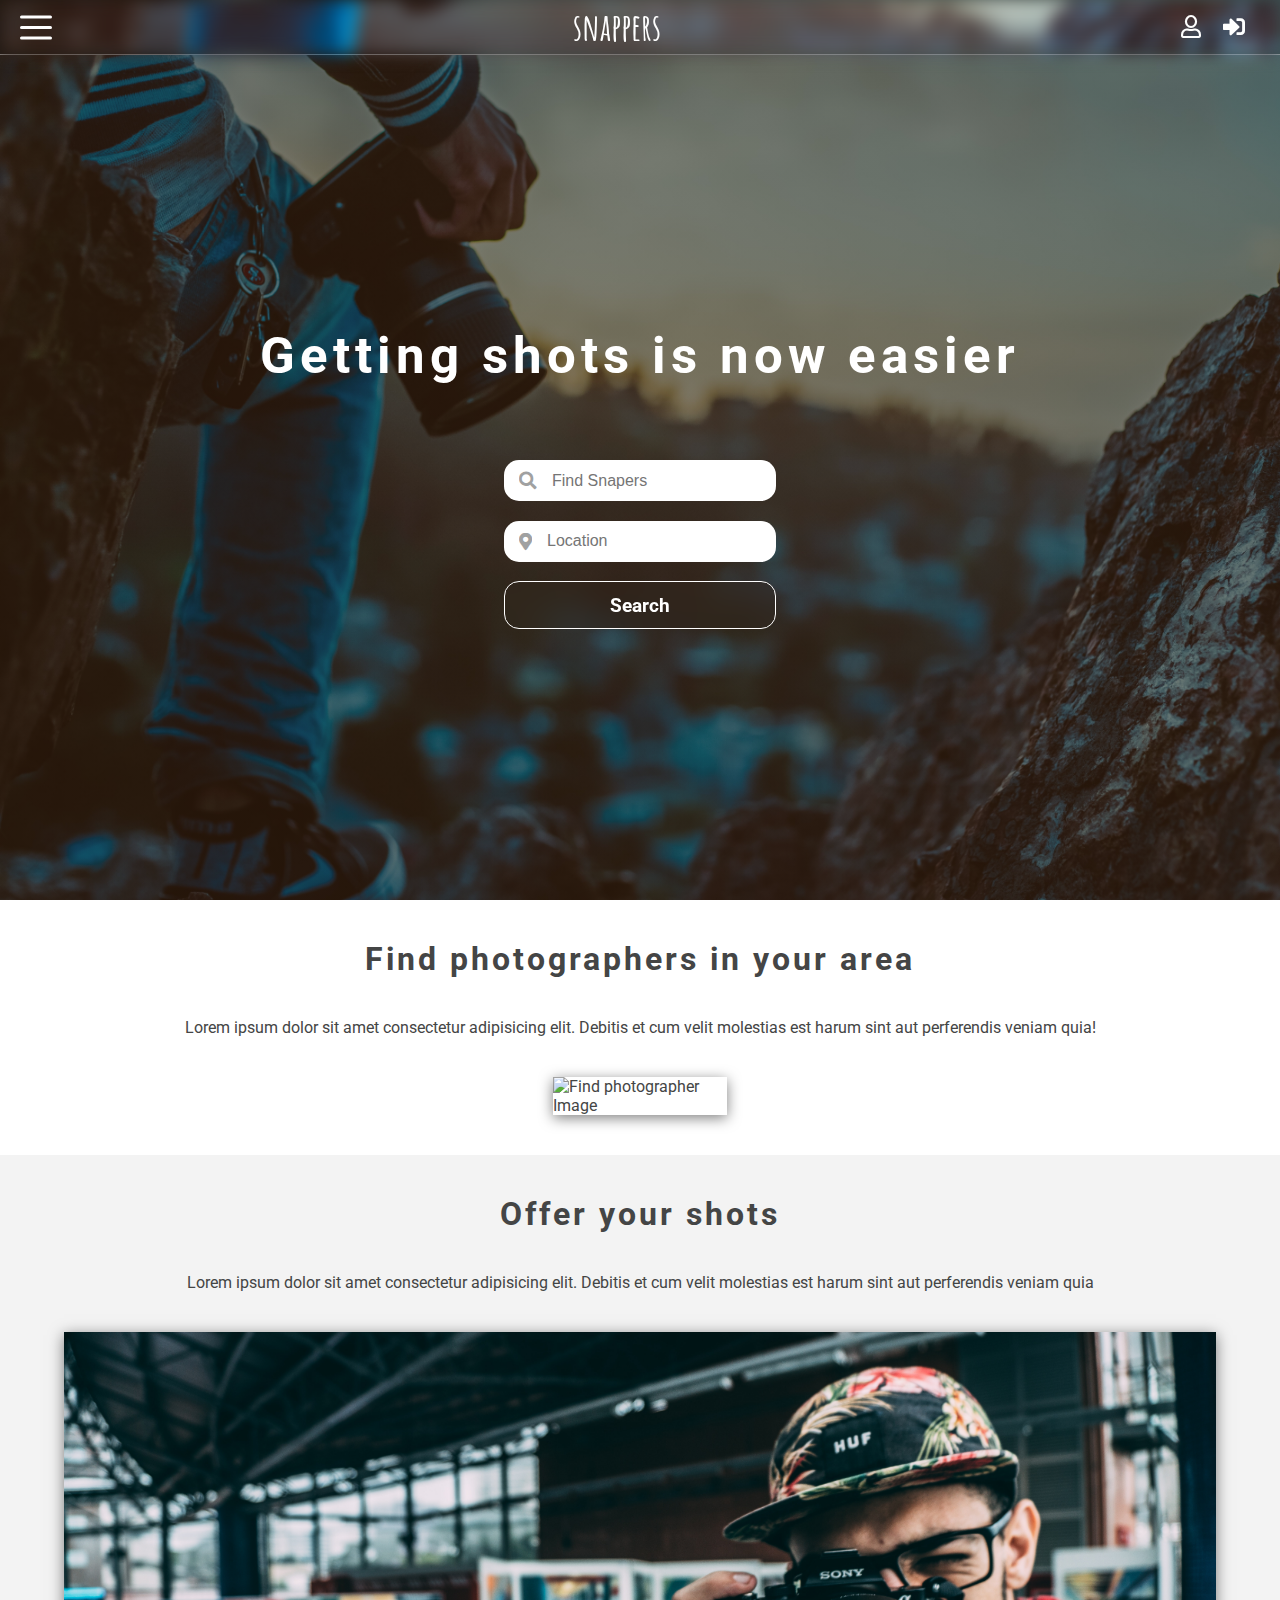
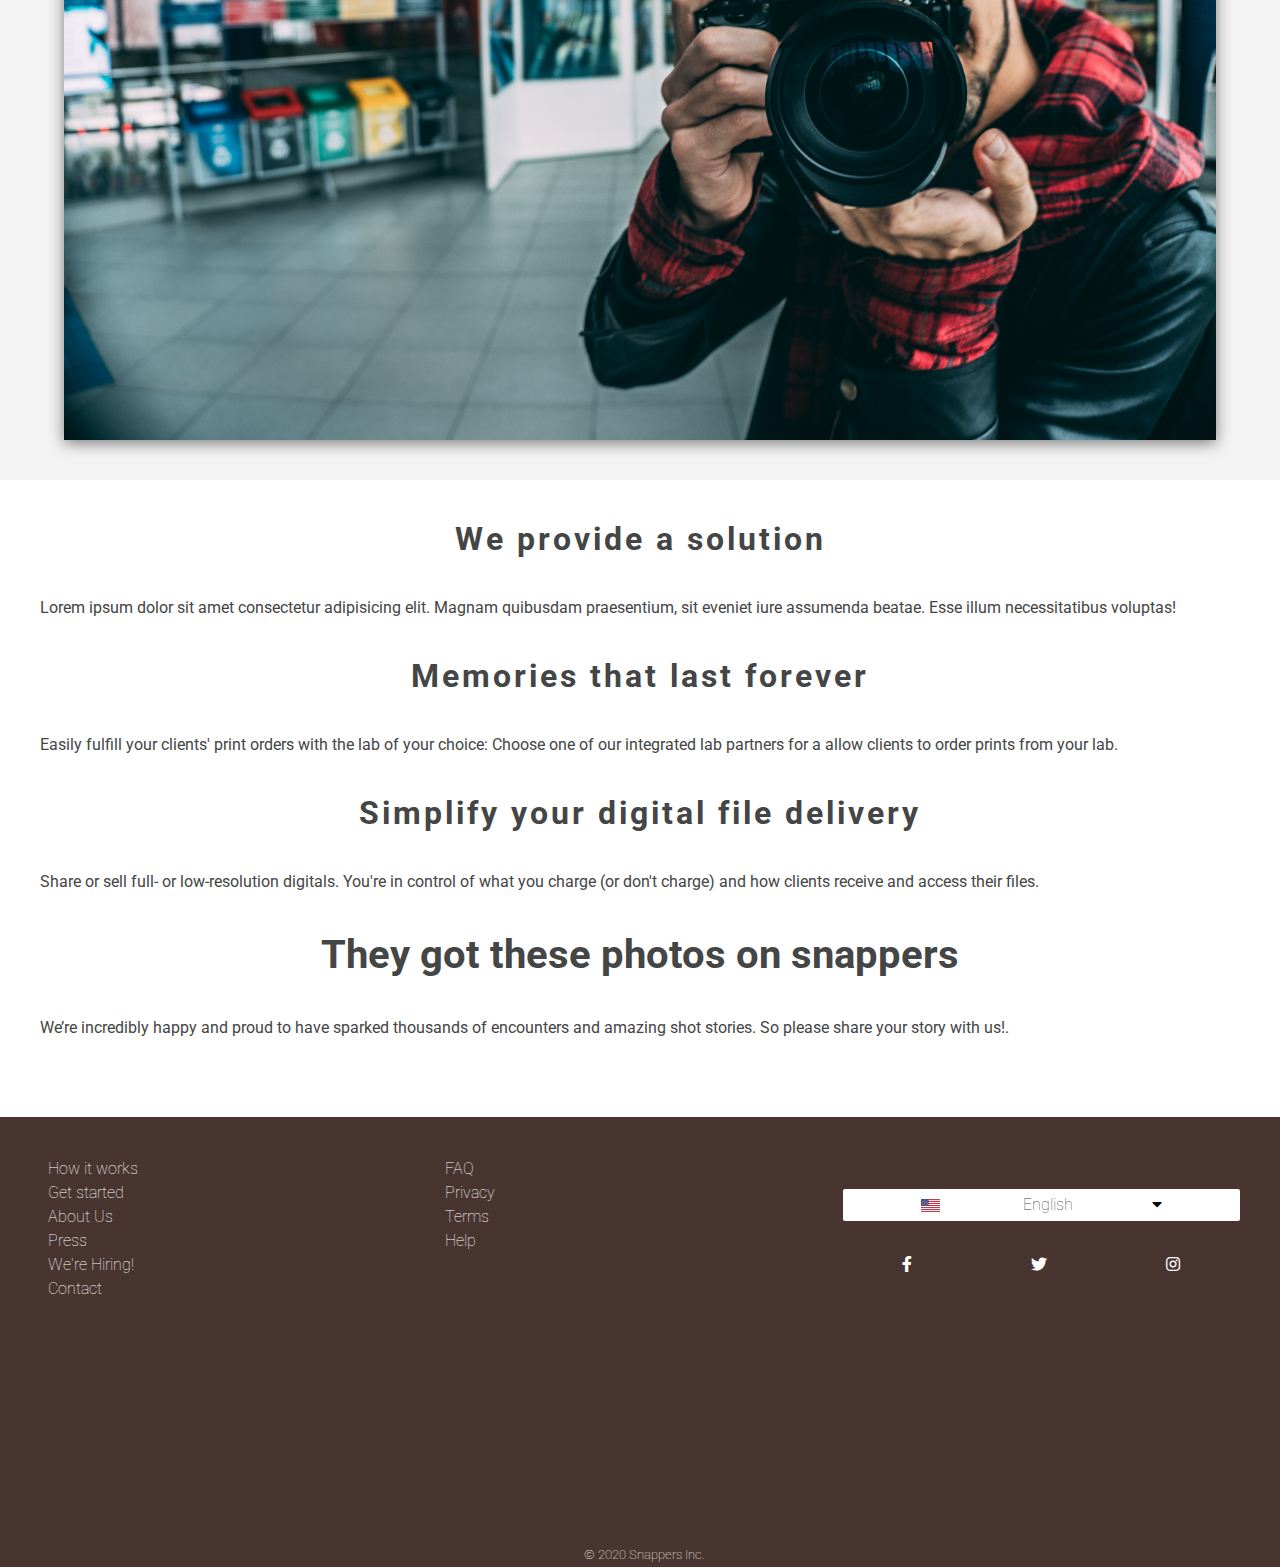
==== index.html @ 7cd24f42 "improved" ====
<!DOCTYPE html>
<html lang="en">
  <head>
    <meta charset="UTF-8" />
    <meta name="viewport" content="width=device-width, initial-scale=1.0" />
    <title>Snappers</title>
    <link rel="stylesheet" href="./styles.css" />
    <link
      rel="stylesheet"
      href="https://cdnjs.cloudflare.com/ajax/libs/font-awesome/5.12.1/css/all.min.css"
    />
  </head>
  <body>
    <header class="header">
      <nav class="navbar">
        <div class="ham-menu" onclick="openNav()">
          <div class="center-line"></div>
        </div>
        <div id="nav-menuu" class="nav-menu">
          <div class="ham-menu close" onclick="closeNav()">
            <a class="nav-logo" href="#">snappers</a>
            <i class="fas fa-times close"></i>
          </div>
          <ul>
            <li class="open-nav-list"><a href="#">Home</a></li>
            <li class="open-nav-list"><a href="#">How it works</a></li>
            <li class="open-nav-list"><a href="#">Get Started</a></li>
            <li class="open-nav-list"><a href="#">About</a></li>
            <li class="open-nav-list"><a href="#">Contact</a></li>
            <li class="open-nav-list"><a href="#"></a></li>
          </ul>
          <div class="social-networks">
            <a href="#"><i class="fab fa-facebook-f"></i></a>
            <a href="#"><i class="fab fa-twitter"></i></a>
            <a href="#"><i class="fab fa-instagram"></i></a>
          </div>
        </div>
        <div class="nav-logo">
          <a href="./index.html">snappers</a>
        </div>
        <div class="nav-list">
          <ul>
            <li><a href="#">Offer Snaps</a></li>
            <li><a href="#">Join Now</a></li>
            <li><a href="#">Sign In</a></li>
          </ul>
        </div>
        <div class="nav-list-mobile">
          <ul>
            <li>
              <a href="#"><i class="far fa-user"></i></a>
            </li>
            <li>
              <a href="#"><i class="fas fa-sign-in-alt"></i></a>
            </li>
          </ul>
        </div>
      </nav>
      <div class="banner">
        <div class="banner-text">
          <h1>Getting shots is now easier</h1>
        </div>
        <div class="search-type">
          <div class="search-find">Hire</div>
          <div class="search-offer">Offer</div>
        </div>
        <div class="search-box">
          <i class="fa fa-search"></i>
          <input type="text" class="search-bar" placeholder="Find Snapers" />
          <div class="close-search">
            <i class="fas fa-times"></i>
          </div>
        </div>
        <div class="search-box">
          <i class="fas fa-map-marker-alt"></i>
          <input type="text" class="search-bar" placeholder="Location" />
          <div class="close-search">
            <i class="fas fa-times"></i>
          </div>
        </div>
        <div class="search-button">Search</div>
      </div>
    </header>
    <main>
      <section class="find-content">
        <div class="find-content find">
          <h2 class="find-snappers">Find photographers in your area</h2>
          <p class="find-text">
            Lorem ipsum dolor sit amet consectetur adipisicing elit. Debitis et
            cum velit molestias est harum sint aut perferendis veniam quia!
          </p>
        </div>
        <div class="find-content find">
          <img
            src="./images/User.jpg"
            alt="Find photographer Image"
            width="300px"
          />
        </div>
      </section>
      <section class="offer-content">
        <div class="offer-content find">
          <h2 class="find-snappers">
            Offer your shots
          </h2>
          <p class="find-text">
            Lorem ipsum dolor sit amet consectetur adipisicing elit. Debitis et
            cum velit molestias est harum sint aut perferendis veniam quia
          </p>
        </div>
        <div class="offer-content find">
          <img
            src="./images/Banner.jpg"
            alt="Offer photography Image"
            width="300px"
          />
        </div>
      </section>
      <section class="features">
        <div class="feature1">
          <!-- <img src="./images/Solution.jpg" alt="Feature 1 image" /> -->
          <h2 class="feature1 tittle">
            We provide a solution
          </h2>
          <p class="feature1 description">
            Lorem ipsum dolor sit amet consectetur adipisicing elit. Magnam
            quibusdam praesentium, sit eveniet iure assumenda beatae. Esse illum
            necessitatibus voluptas!
          </p>
        </div>
        <div class="feature2">
          <!-- <img src="./images/Memories.jpg" alt="Feature 2 image" /> -->
          <h2 class="feature2 tittle">
            Memories that last forever
          </h2>
          <p class="feature2 description">
            Easily fulfill your clients' print orders with the lab of your
            choice: Choose one of our integrated lab partners for a allow
            clients to order prints from your lab.
          </p>
        </div>
        <div class="feature3">
          <!-- <img src="#" alt="Feature 3 image" /> -->
          <h2 class="feature3 tittle">
            Simplify your digital file delivery
          </h2>
          <p class="feature3 description">
            Share or sell full- or low-resolution digitals. You're in control of
            what you charge (or don't charge) and how clients receive and access
            their files.
          </p>
        </div>
      </section>
      <section class="photo-exp">
        <div class="banner-exp">
          <h3 class="banner-exp tittle">They got these photos on snappers</h3>
          <p class="banner-exp text">
            We’re incredibly happy and proud to have sparked thousands of
            encounters and amazing shot stories. So please share your story with
            us!.
          </p>
        </div>
      </section>
    </main>
    <footer class="footer">
      <div class="footer-content">
        <div class="footer-col">
          <a href="#" class="">How it works</a>
          <a href="#" class="">Get started</a>
          <a href="#" class="">About Us</a>
          <a href="#" class="">Press</a>
          <a href="#" class="">We're Hiring!</a>
          <a href="#" class="">Contact</a>
        </div>
        <div class="footer-col">
          <a href="#" class="">FAQ</a>
          <a href="#" class="">Privacy</a>
          <a href="#" class=""
            >Terms</i
          ></a>
          <a href="#" class="">Help</a>
        </div>
        <div class="footer-col">
          <div class="lang-button">
            <div class="flag">
              <img src="./images/Languages/EnglishUSA.png" alt="EEUU flag" />
            </div>
            <div class="language">
              English
            </div>
            <div class="dropdown-language-icon">
              <i class="fas fa-caret-down"></i>
            </div>
          </div>
          <div class="dropdown-menu" aria-labelledby="dropdownMenuButton">
            <a class="dropdown-item" href="#">Action</a>
            <a class="dropdown-item" href="#">Another action</a>
            <a class="dropdown-item" href="#">Something else here</a>
          </div>
          <div class="social-networks">
            <a href="#"><i class="fab fa-facebook-f"></i></a>
            <a href="#"><i class="fab fa-twitter"></i></a>
            <a href="#"><i class="fab fa-instagram"></i></a>
          </div>
        </div>
      </div>
      <div class="register-company">
        <p>© 2020 Snappers Inc.</p>
      </div>
    </footer>
    <script>
      function openNav() {
        document.getElementById("nav-menuu").classList.add("open");
      }
      function closeNav() {
          document.getElementById("nav-menuu").classList.remove("open");
        }
    </script>
  </body>
</html>
---- styles.css ----
@import url("https://fonts.googleapis.com/css?family=Roboto&display=swap");
@import url("https://fonts.googleapis.com/css?family=Amatic+SC|Roboto&display=swap");

/* GLOBAL STYLES */

*,
::before,
::after {
  margin: 0;
  padding: 0;
  box-sizing: border-box;
}

a {
  text-decoration: none;
}

ul {
  list-style: none;
}

/* VARIABLES */

:root {
  --main-font-size: 16px;

  --main-color: #493530;
  --main-font-color: #444545;
  --header-font-color: white;

  --main-font-style: "Roboto";
  --logo-font-style: "Amatic SC";
}

/* TYPOGRAPHY */

html {
  font-family: "Roboto", sans-serif;
  font-size: 16px;
}

h1 {
  font-size: 3.2rem;
  letter-spacing: 5px;
}

h2 {
  font-size: 2rem;
  letter-spacing: 3px;
}

h3 {
  font-size: 2.5rem;
}

li {
  list-style: none;
}

.header a {
  color: var(--header-font-color);
}

.footer a {
  color: var(--header-font-color);
  text-decoration: none;
}

/* LAYOUTS */

body {
  width: 100%;
  margin: 0 auto;
  overflow-x: hidden;
  color: var(--main-font-color);
}

h2 {
  padding: 2.5rem 2.5rem;
  text-align: center;
}

h3 {
  font-size: 2.5rem;
  padding: 2.5rem 2.5rem;
  text-align: center;
}

p {
  padding: 0 2.5rem;
  text-align: justify;
}

img {
  width: 100vw;
  margin-top: 2.5rem;
}

/* Header */

.header {
  width: 100%;
  height: 100vh;
  min-height: 812px;
  background: linear-gradient(
      0deg,
      rgba(31, 19, 1, 0.5) 0%,
      rgba(31, 19, 1, 0.5)
    ),
    url(./images/Offer.jpg) no-repeat;
  background-size: cover;
  color: var(--header-font-color);
}

.navbar {
  width: 100%;
  display: flex;
  justify-content: space-between;
  align-items: center;
  padding: 4px 20px;
  backdrop-filter: blur(20px);
  background-color: rgba(0, 0, 0, 0.21);
  border-bottom: 1px solid rgba(255, 255, 255, 0.5);
  position: fixed;
  top: 0;
  left: 0;
  z-index: 5;
}

.navbar::before {
  content: "";
  position: fixed;
  top: 0;
  left: 0;
  width: 100%;
  height: 100%;
  background: url(./images/Offer.jpg) no-repeat;
  background-size: cover;
  background-position: center;
  filter: blur(8px);
  z-index: -1;
}

.ham-menu {
  width: 2rem;
  height: 2rem;
  display: flex;
  justify-content: center;
  align-items: center;
  position: relative;
  cursor: pointer;
}
.center-line {
  width: 2rem;
  height: 3px;
  border-radius: 5px;
  background-color: var(--header-font-color);
  transition: all 0.2s ease-in-out;
}

.center-line::after,
.center-line::before {
  content: "";
  width: 2rem;
  height: 3px;
  border-radius: 5px;
  background-color: var(--header-font-color);
  position: absolute;
  transition: all 0.2s ease-in-out;
}
.center-line::before {
  transform: translateY(-0.65rem);
}
.center-line::after {
  transform: translateY(0.65rem);
}

.nav-menu {
  width: 60%;
  height: 100vh;
  background-color: rgba(255, 255, 255, 0.98);
  position: fixed;
  top: 0;
  left: 0;
  display: flex;
  flex-direction: column;
  align-items: center;
  text-align: center;
  z-index: 99;
  color: var(--main-font-color);
  border-right: 2px solid rgba(0, 0, 0, 0.2);
  left: -60%;
  transition: 250ms ease-in-out;
}

.open {
  transition: 250ms ease-in-out;
  left: 0;
}

.close {
  padding: 3rem 0;
}

.nav-menu div i {
  font-size: 1.5rem;
  z-index: 100;
  opacity: 0.7;
}

.nav-menu .nav-logo {
  color: var(--main-font-color);
  opacity: 0.7;
  font-weight: 800;
  padding: 0 4rem;
}
.nav-menu ul {
  width: 100%;
  display: flex;
  flex-direction: column;
  align-items: center;
}
.nav-menu li {
  padding: 0.6rem 0;
  width: 100%;
  border-top: 1px solid rgba(70, 69, 69, 0.2);
}

.nav-menu ul li a {
  color: var(--main-font-color);
}

.nav-logo {
  font-family: var(--logo-font-style), sans-serif;
  font-size: 2.3em;
  font-weight: 550;
  color: var(--header-font-color);
  margin: 0;
  padding: 0;
}

.nav-list {
  display: none;
}

.nav-list-mobile ul {
  display: flex;
  justify-content: space-between;
  width: 4rem;
  margin-right: 15px;
}
.nav-list-mobile i {
  font-size: 1.4rem;
}

.banner {
  height: 100vh;
  width: 100%;
  display: flex;
  flex-direction: column;
  justify-content: center;
  align-items: center;
  text-align: center;
  /* margin-top: calc(4rem + 15vh); */
  padding: 0 6rem;
}

.banner-text {
  color: var(--header-font-color);
  padding: 4rem 0;
}

.search-type {
  display: none;
}

.search-box {
  width: 17rem;
  height: 2.6rem;
  display: flex;
  background-color: var(--header-font-color);
  align-items: center;
  margin: 0.6rem 0;
  border-radius: 15px;
}

.banner input {
  background-color: var(--header-font-color);
  border: none;
  height: 2rem;
  width: 12rem;
  font-size: 1rem;
}

.banner input:focus {
  outline: none;
}

.search-box i {
  color: var(--main-font-color);
  opacity: 0.5;
  margin: 0 15px;
  font-size: 1.1rem;
}

.close-search {
  display: none;
  opacity: 0.6;
}

.search-button {
  width: 17rem;
  height: 3rem;
  display: flex;
  justify-content: center;
  align-items: center;
  font-size: 1.2rem;
  color: white;
  font-weight: bold;
  margin: 0.6rem 0;
  border: 1px solid white;
  border-radius: 15px;
  backdrop-filter: blur(15px);
  cursor: pointer;
}

/* Find Snappers/Users */

.find-content img,
.offer-content img {
  width: 90%;
  margin: 2.5rem 0;
  box-shadow: 0 3px 14px rgba(0, 0, 0, 0.5);
}

.find-content {
  display: flex;
  flex-direction: column;
  justify-content: center;
  align-items: center;
}
.offer-content {
  display: flex;
  flex-direction: column;
  justify-content: center;
  align-items: center;
  background-color: #f3f3f3;
}

/* Footer */

.footer {
  font-weight: 100;
  line-height: 1.5;
  margin-top: 5rem;
  background-color: var(--main-color);
  padding: 2.5rem 2.5rem 0.2rem 3rem;
  height: 50vh;
}

.footer-content {
  width: 100%;
  height: 80%;
  display: flex;
  justify-content: space-between;
}

.footer-col {
  width: 33.333%;
  display: flex;
  flex-direction: column;
}

.register-company {
  font-size: 0.8rem;
  height: 20%;
  display: flex;
  justify-content: center;
  align-items: flex-end;
  color: var(--header-font-color);
}
header .social-networks a i {
  color: black;
  opacity: 0.7;
  margin-top: 1.5rem;
  display: flex;
  padding: 0 2rem;
  justify-content: space-around;
}
.social-networks {
  margin-top: 2rem;
  display: flex;
  justify-content: space-around;
}

.dropdown-menu {
  display: none;
}

.footer-col .flag {
  /* width: 20%;
  min-width: 1.4rem; */
  height: 1rem;
  display: flex;
  justify-content: center;
  align-items: center;
}

.footer-col img {
  margin: 0;
  padding: 0;
  width: 1.2rem;
  height: 0.8rem;
}

.lang-button {
  margin-top: 2rem;
  width: 100%;
  height: 2rem;
  background-color: var(--header-font-color);
  display: flex;
  justify-content: space-evenly;
  align-items: center;
  border-radius: 2px;
}

.language {
  text-align: center;
  padding-left: 0.3rem;
}

.dropdown-language-icon {
  color: black;
  font-size: 1rem;
}

/* ANIMATIONS */

/* MEDIA QUERIES */

/* HOVER EFFECTS */

.search-button:hover {
  background-color: rgba(0, 0, 0, 0.4);
}

.nav-menu ul li:hover {
  background-color: rgba(220, 220, 220, 0.4);
}

/* .ham-menu:hover .center-line {
  background-color: #292929;
  box-shadow: none;
  transform: translateX(-50px);
}
.ham-menu:hover .center-line::before {
  transform: rotate(45deg) translate(35px, -35px);
}
.ham-menu:hover .center-line::after {
  transform: rotate(-45deg) translate(35px, 35px);
} */
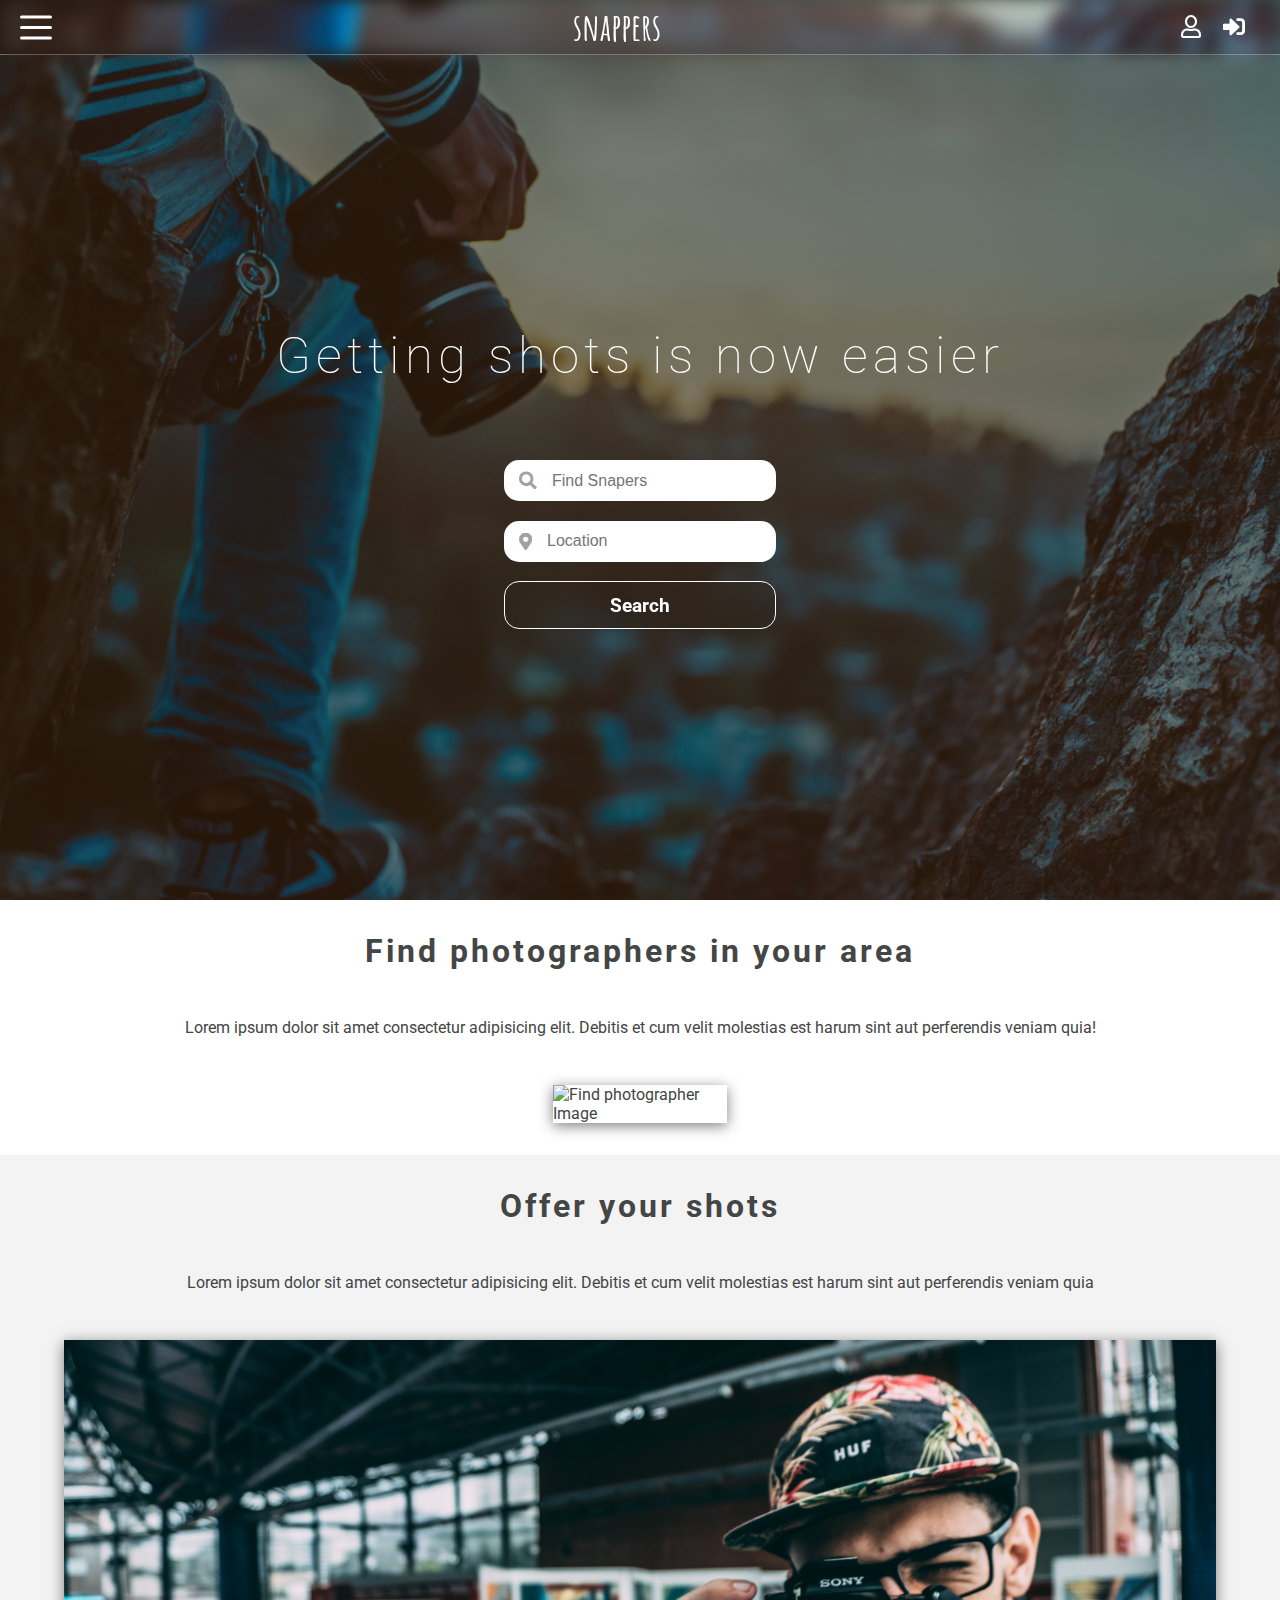
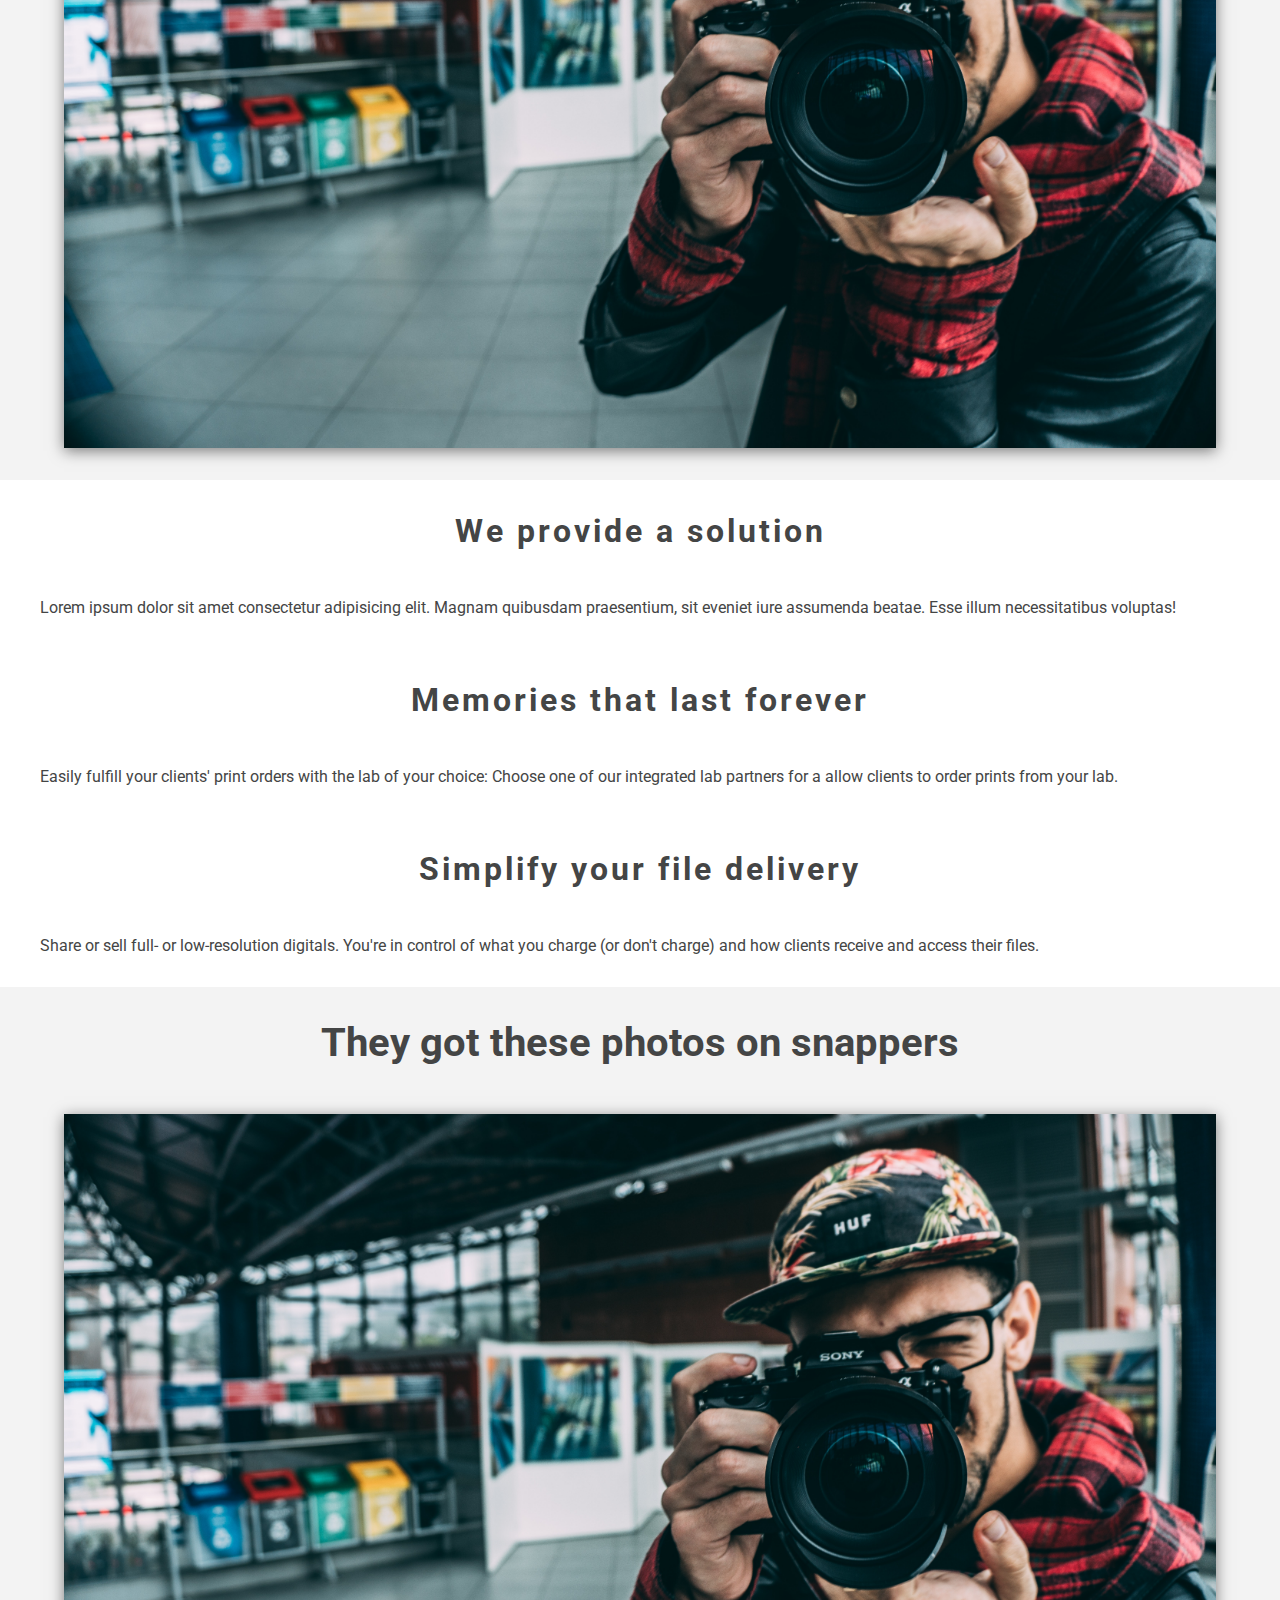
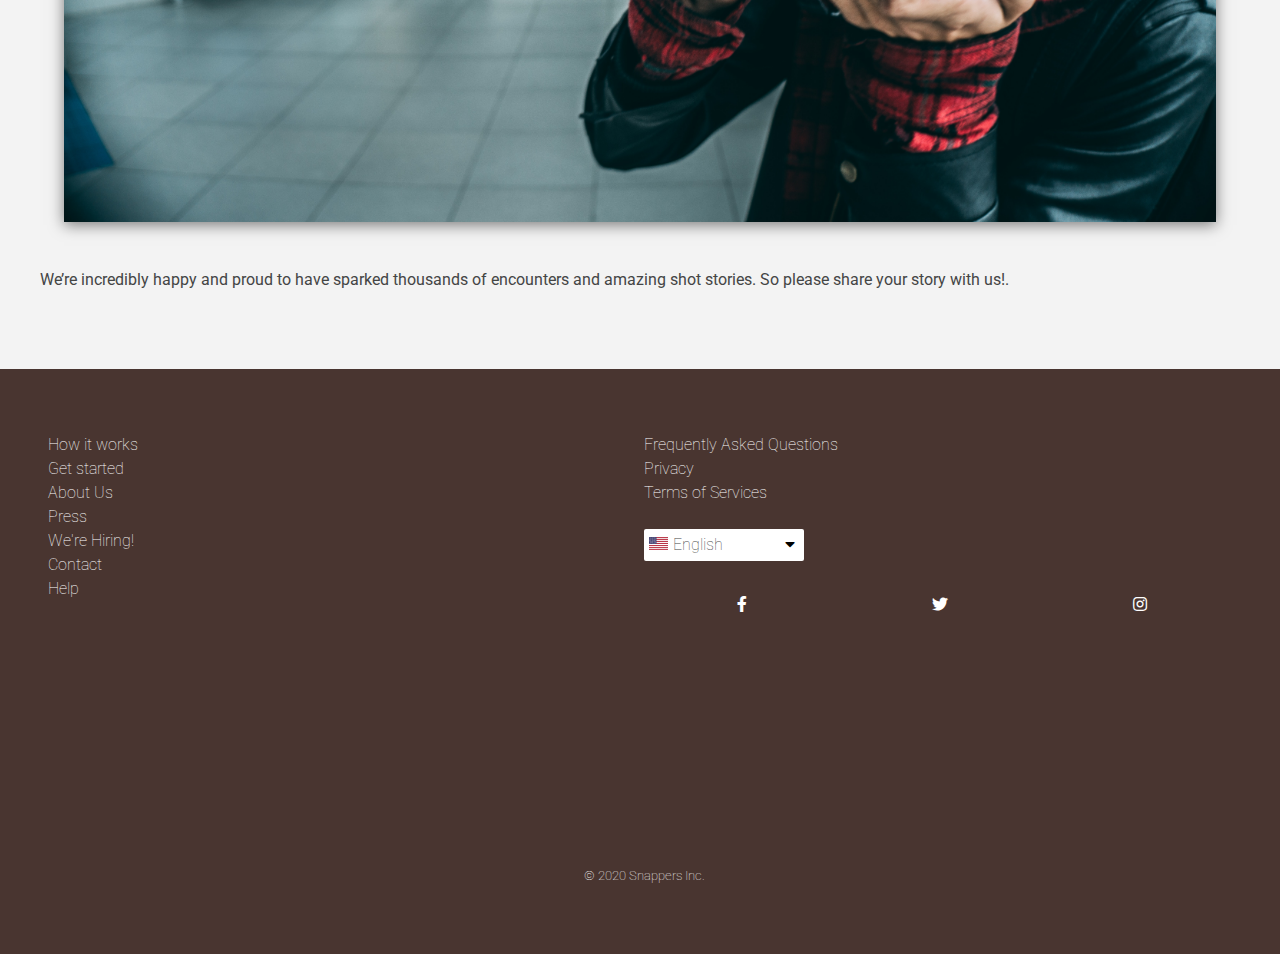
==== commit 5515f6d5: "commit" ====
--- a/index.html
+++ b/index.html
@@ -4,6 +4,7 @@
     <meta charset="UTF-8" />
     <meta name="viewport" content="width=device-width, initial-scale=1.0" />
     <title>Snappers</title>
+    <link rel="icon" href="./images/LogoSnappers.png">
     <link rel="stylesheet" href="./styles.css" />
     <link
       rel="stylesheet"
@@ -18,7 +19,7 @@
         </div>
         <div id="nav-menuu" class="nav-menu">
           <div class="ham-menu close" onclick="closeNav()">
-            <a class="nav-logo" href="#">snappers</a>
+            <p class="nav-logo">snappers</p>
             <i class="fas fa-times close"></i>
           </div>
           <ul>
@@ -142,7 +143,7 @@
         <div class="feature3">
           <!-- <img src="#" alt="Feature 3 image" /> -->
           <h2 class="feature3 tittle">
-            Simplify your digital file delivery
+            Simplify your file delivery
           </h2>
           <p class="feature3 description">
             Share or sell full- or low-resolution digitals. You're in control of
@@ -154,6 +155,9 @@
       <section class="photo-exp">
         <div class="banner-exp">
           <h3 class="banner-exp tittle">They got these photos on snappers</h3>
+          <div class="offer-content find">
+            <img src="./images/Banner.jpg" alt="Offer photography Image" width="300px" />
+          </div>
           <p class="banner-exp text">
             We’re incredibly happy and proud to have sparked thousands of
             encounters and amazing shot stories. So please share your story with
@@ -171,17 +175,16 @@
           <a href="#" class="">Press</a>
           <a href="#" class="">We're Hiring!</a>
           <a href="#" class="">Contact</a>
+          <a href="#" class="">Help</a>
         </div>
         <div class="footer-col">
-          <a href="#" class="">FAQ</a>
+          <a href="#" class="">Frequently Asked Questions</a>
           <a href="#" class="">Privacy</a>
           <a href="#" class=""
-            >Terms</i
+            >Terms of Services</i
           ></a>
-          <a href="#" class="">Help</a>
-        </div>
-        <div class="footer-col">
-          <div class="lang-button">
+          
+          <div class="lang-button" onclick="Lang()" onclick="closeLang()">
             <div class="flag">
               <img src="./images/Languages/EnglishUSA.png" alt="EEUU flag" />
             </div>
@@ -193,9 +196,27 @@
             </div>
           </div>
           <div class="dropdown-menu" aria-labelledby="dropdownMenuButton">
-            <a class="dropdown-item" href="#">Action</a>
-            <a class="dropdown-item" href="#">Another action</a>
-            <a class="dropdown-item" href="#">Something else here</a>
+            <ul id="drop-list" class="dropdown-list">
+              <li class="lang-list">
+              <div class="flag">
+                <img src="./images/Languages/EnglishUSA.png" alt="EEUU flag" />
+              </div>
+              <div class="dropdown-item" href="#">English</div>
+              </li>
+              <li class="lang-list">
+                <div class="flag">
+                  <img src="./images/Languages/EnglishUSA.png" alt="EEUU flag" />
+                </div>
+                <div class="dropdown-item" href="#">Portuguese</div>
+              </li>
+              <li class="lang-list">
+                <div class="flag">
+                  <img src="./images/Languages/EnglishUSA.png" alt="EEUU flag" />
+                </div>
+                <div class="dropdown-item" href="#">Spanish</div>
+              </li>
+            </ul>
+            
           </div>
           <div class="social-networks">
             <a href="#"><i class="fab fa-facebook-f"></i></a>
@@ -208,13 +229,7 @@
         <p>© 2020 Snappers Inc.</p>
       </div>
     </footer>
-    <script>
-      function openNav() {
-        document.getElementById("nav-menuu").classList.add("open");
-      }
-      function closeNav() {
-          document.getElementById("nav-menuu").classList.remove("open");
-        }
+    <script type="text/javascript" src="./main.js">
     </script>
   </body>
 </html>
--- a/styles.css
+++ b/styles.css
@@ -42,6 +42,7 @@
 h1 {
   font-size: 3.2rem;
   letter-spacing: 5px;
+  font-weight: 100;
 }
 
 h2 {
@@ -76,24 +77,25 @@
 }
 
 h2 {
-  padding: 2.5rem 2.5rem;
+  padding: 2rem 2.5rem;
   text-align: center;
 }
 
 h3 {
   font-size: 2.5rem;
-  padding: 2.5rem 2.5rem;
+  padding: 2rem 2.5rem;
   text-align: center;
 }
 
 p {
-  padding: 0 2.5rem;
+  padding: 1rem 2.5rem;
+  padding-bottom: 2rem;
   text-align: justify;
 }
 
 img {
   width: 100vw;
-  margin-top: 2.5rem;
+  /* margin-top: 1rem; */
 }
 
 /* Header */
@@ -166,7 +168,6 @@
   border-radius: 5px;
   background-color: var(--header-font-color);
   position: absolute;
-  transition: all 0.2s ease-in-out;
 }
 .center-line::before {
   transform: translateY(-0.65rem);
@@ -212,7 +213,7 @@
   color: var(--main-font-color);
   opacity: 0.7;
   font-weight: 800;
-  padding: 0 4rem;
+  padding: 0 13vw;
 }
 .nav-menu ul {
   width: 100%;
@@ -329,7 +330,8 @@
 .find-content img,
 .offer-content img {
   width: 90%;
-  margin: 2.5rem 0;
+  margin: 1rem 0;
+  margin-bottom: 2rem;
   box-shadow: 0 3px 14px rgba(0, 0, 0, 0.5);
 }
 
@@ -345,6 +347,11 @@
   justify-content: center;
   align-items: center;
   background-color: #f3f3f3;
+}
+
+.photo-exp {
+  background-color: #f3f3f3;
+  padding-bottom: 3rem;
 }
 
 /* Footer */
@@ -352,10 +359,9 @@
 .footer {
   font-weight: 100;
   line-height: 1.5;
-  margin-top: 5rem;
   background-color: var(--main-color);
-  padding: 2.5rem 2.5rem 0.2rem 3rem;
-  height: 50vh;
+  padding: 4rem 2.5rem 0rem 3rem;
+  height: 65vh;
 }
 
 .footer-content {
@@ -366,14 +372,13 @@
 }
 
 .footer-col {
-  width: 33.333%;
+  width: 50%;
   display: flex;
   flex-direction: column;
 }
 
 .register-company {
   font-size: 0.8rem;
-  height: 20%;
   display: flex;
   justify-content: center;
   align-items: flex-end;
@@ -385,7 +390,7 @@
   margin-top: 1.5rem;
   display: flex;
   padding: 0 2rem;
-  justify-content: space-around;
+  justify-content: center;
 }
 .social-networks {
   margin-top: 2rem;
@@ -393,40 +398,60 @@
   justify-content: space-around;
 }
 
-.dropdown-menu {
-  display: none;
-}
-
-.footer-col .flag {
-  /* width: 20%;
-  min-width: 1.4rem; */
-  height: 1rem;
-  display: flex;
-  justify-content: center;
-  align-items: center;
-}
-
 .footer-col img {
-  margin: 0;
-  padding: 0;
+  margin: 0 0.3rem;
   width: 1.2rem;
   height: 0.8rem;
 }
 
+.dropdown-menu img {
+  margin: 0 0.3rem;
+  width: 1.2rem;
+  height: 0.8rem;
+}
+
 .lang-button {
-  margin-top: 2rem;
-  width: 100%;
+  margin-top: 1.5rem;
+  width: 10rem;
   height: 2rem;
   background-color: var(--header-font-color);
   display: flex;
-  justify-content: space-evenly;
+  justify-content: flex-start;
   align-items: center;
   border-radius: 2px;
 }
 
+.lang-list {
+  width: 10rem;
+  height: 2rem;
+  background-color: var(--header-font-color);
+  display: flex;
+  justify-content: flex-start;
+  align-items: center;
+  border-top: 1px solid var(--main-font-color);
+}
+
+.dropdown-menu {
+  position: relative;
+}
+
+.dropdown-list {
+  position: absolute;
+  top: 0;
+  left: 0;
+  z-index: -10;
+}
+.openLangu {
+  z-index: 0;
+}
+
+.dropdown-item {
+  color: var(--main-font-color);
+}
+
 .language {
-  text-align: center;
-  padding-left: 0.3rem;
+  width: 70%;
+  padding: 0.3rem 0;
 }
 
 .dropdown-language-icon {
@@ -441,7 +466,7 @@
 /* HOVER EFFECTS */
 
 .search-button:hover {
-  background-color: rgba(0, 0, 0, 0.4);
+  background-color: rgba(110, 108, 108, 0.3);
 }
 
 .nav-menu ul li:hover {
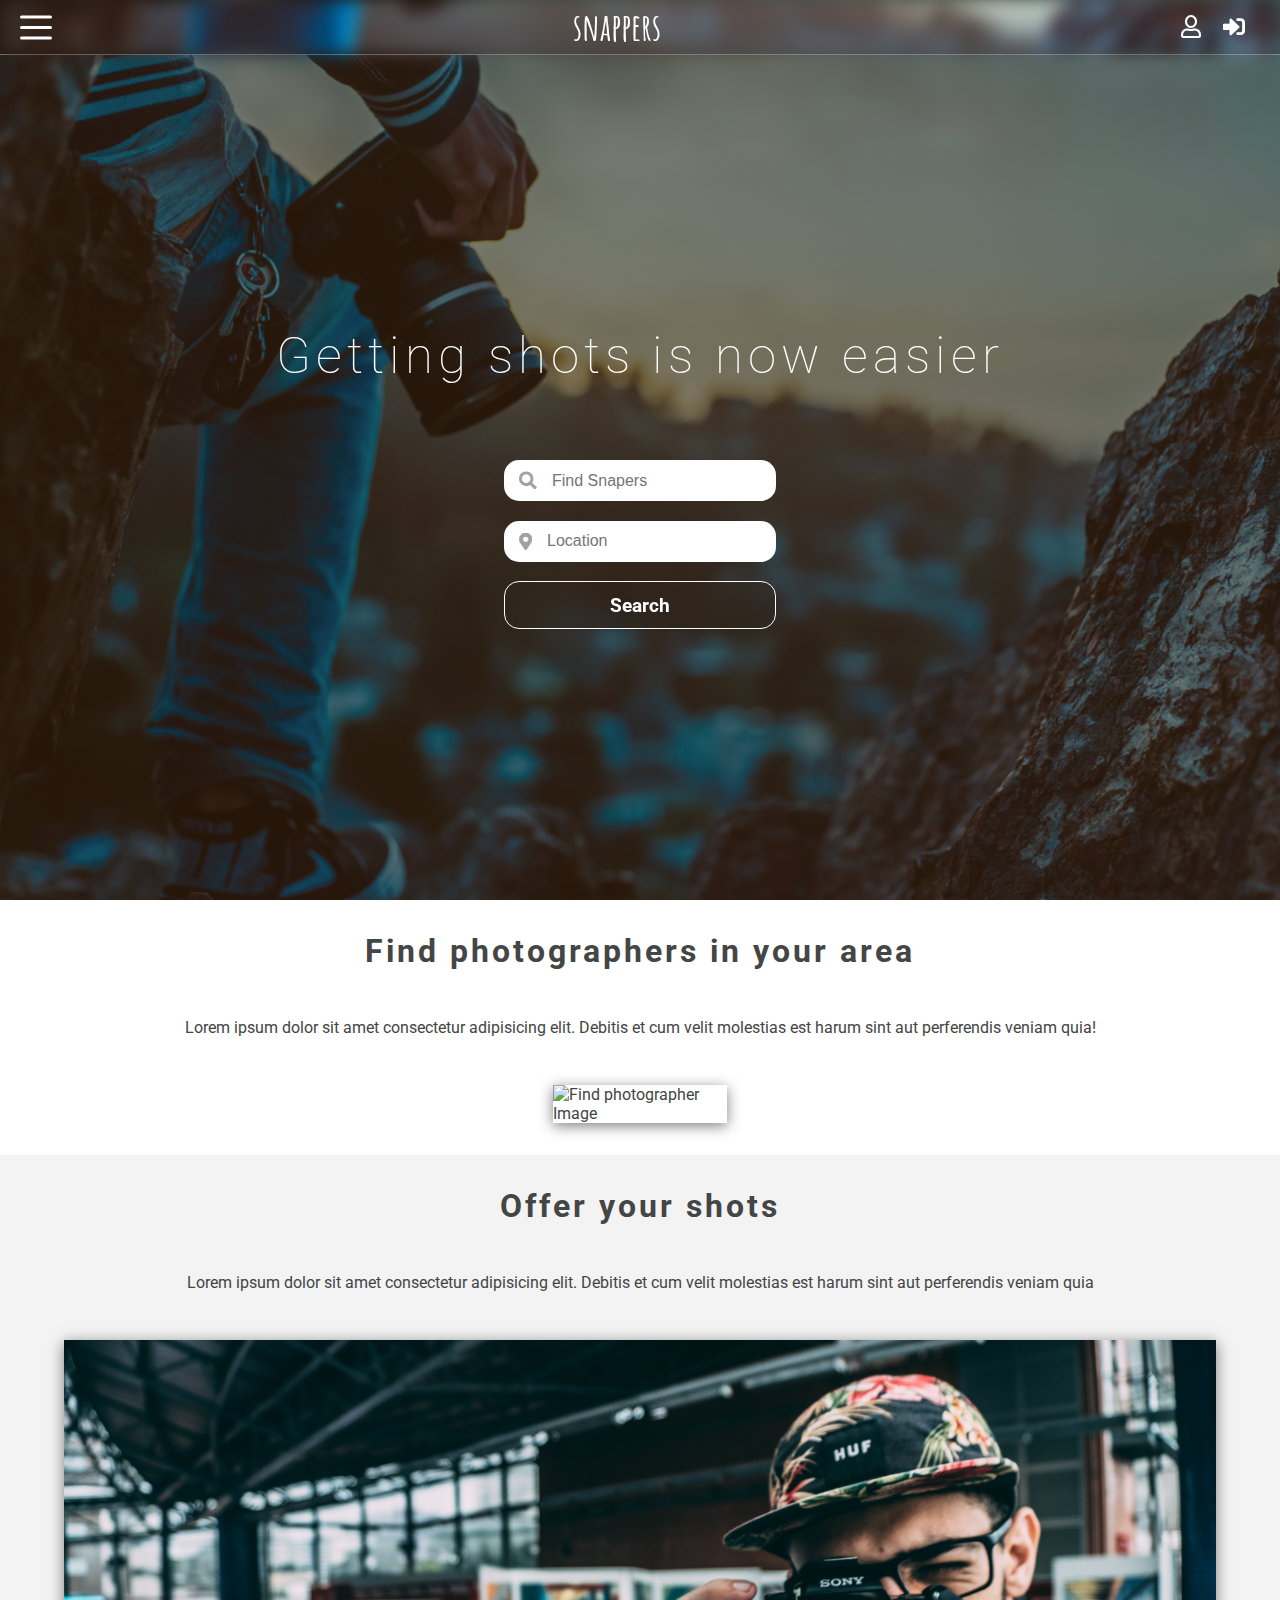
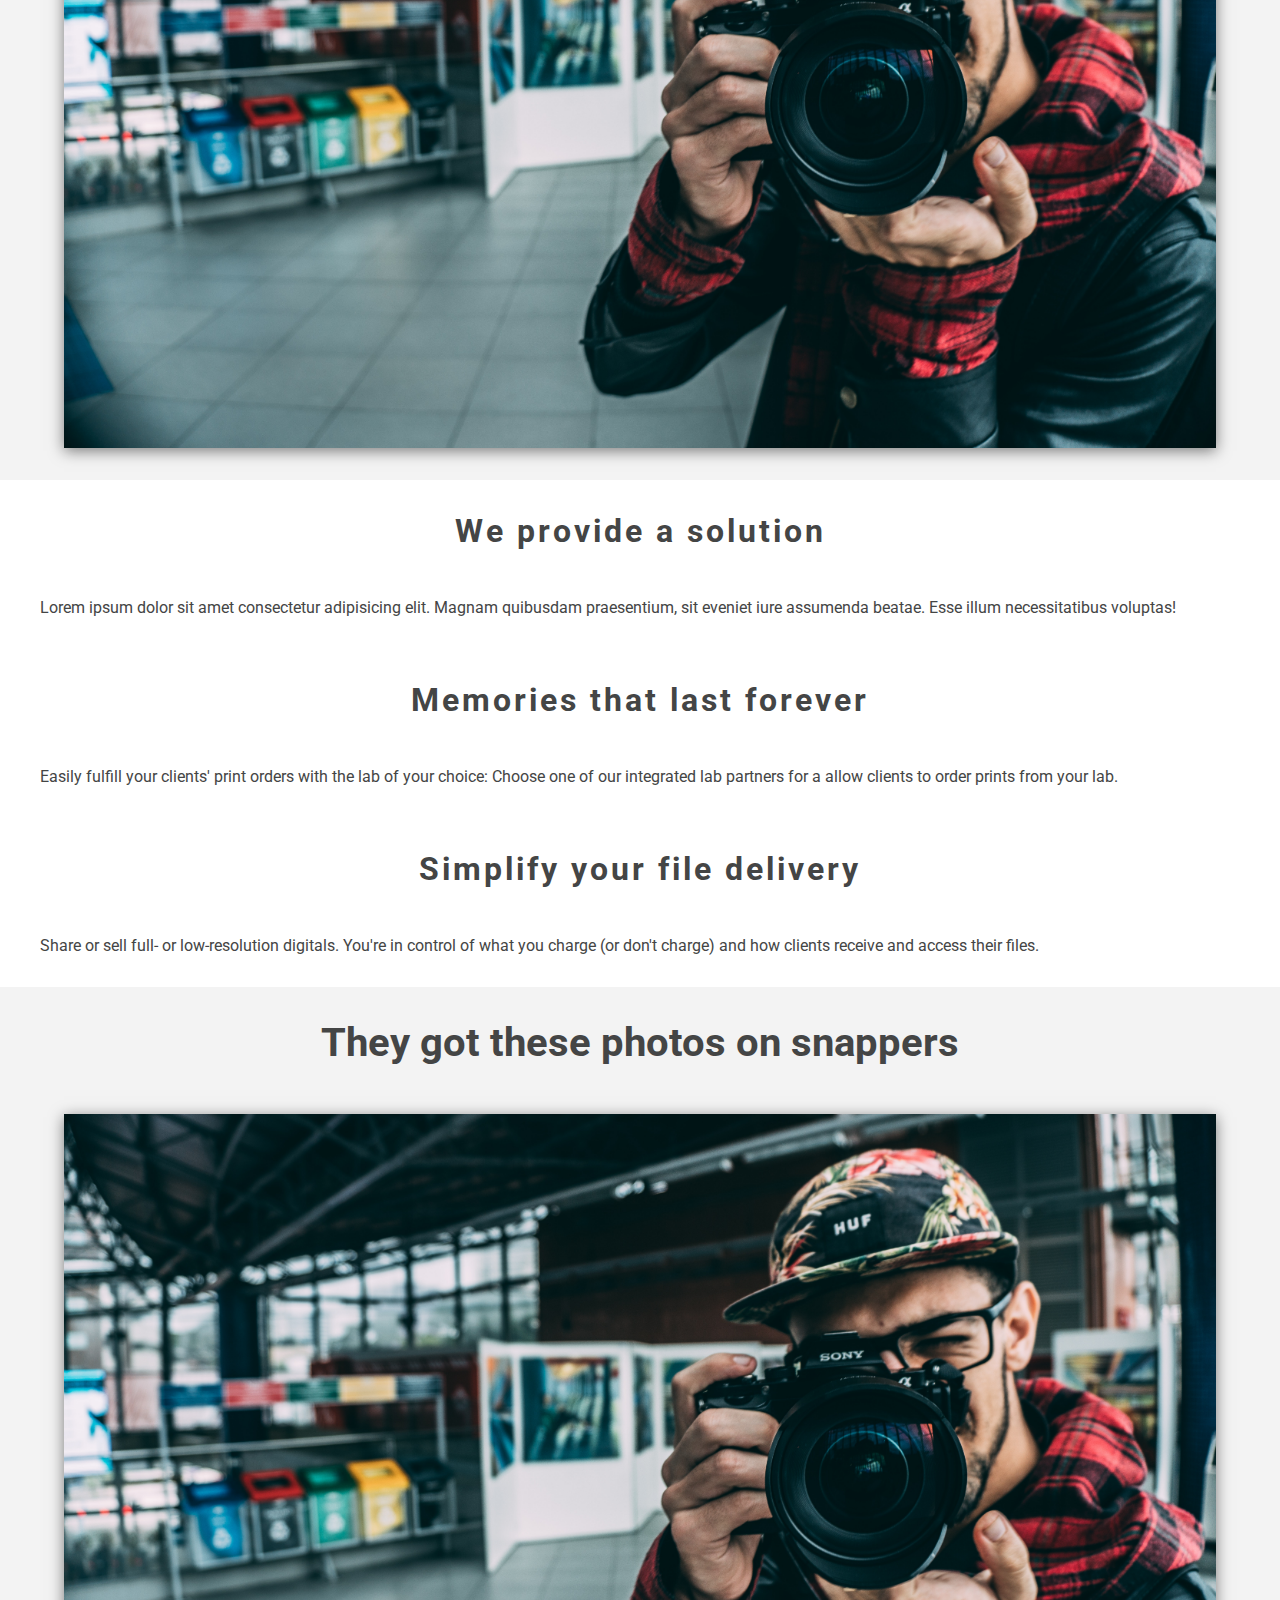
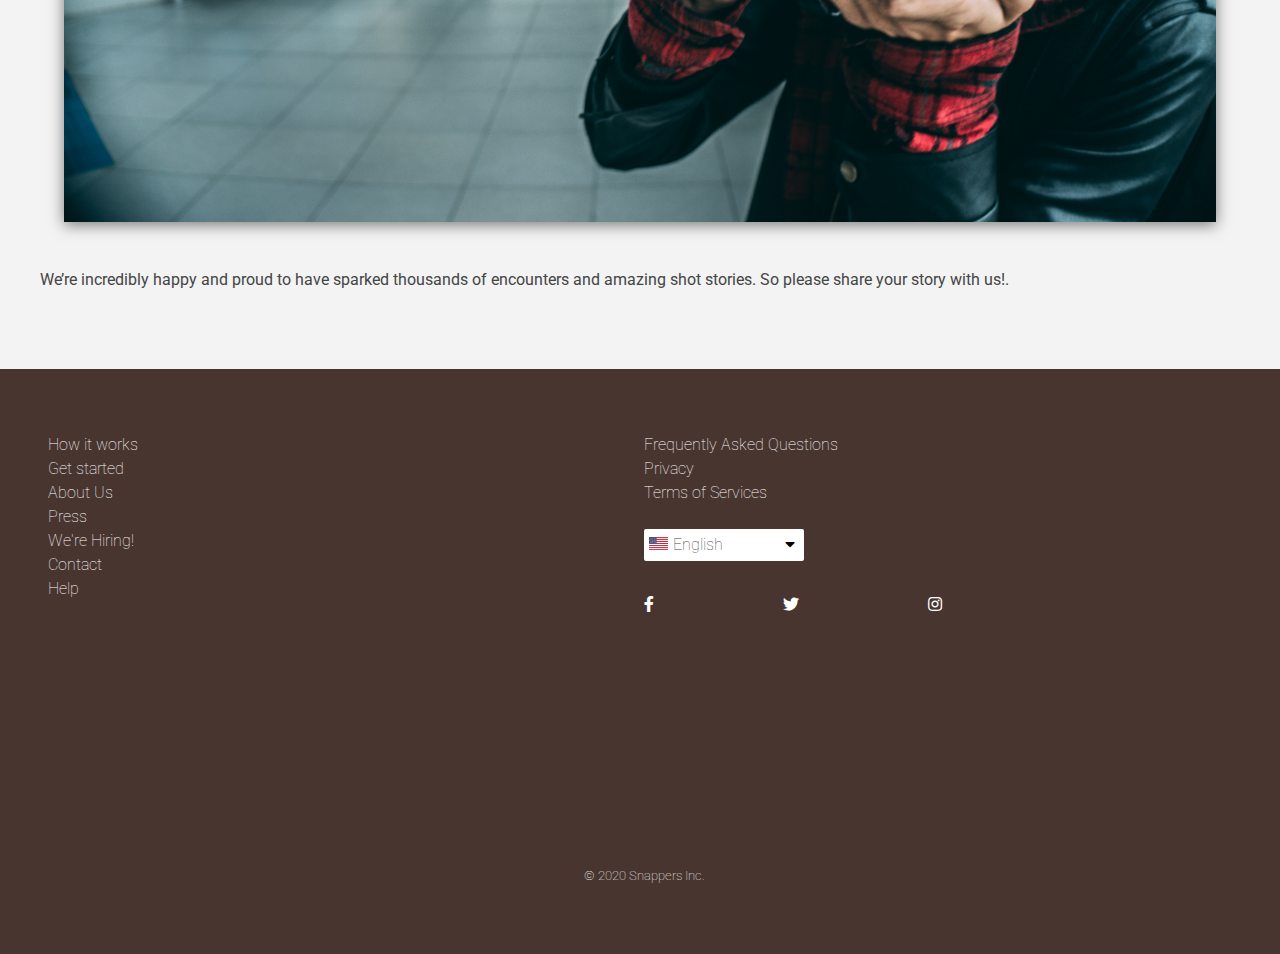
==== commit cf4321f4: "merge" ====
--- a/index.html
+++ b/index.html
@@ -27,13 +27,12 @@
             <li class="open-nav-list"><a href="#">How it works</a></li>
             <li class="open-nav-list"><a href="#">Get Started</a></li>
             <li class="open-nav-list"><a href="#">About</a></li>
-            <li class="open-nav-list"><a href="#">Contact</a></li>
-            <li class="open-nav-list"><a href="#"></a></li>
+            <li class="open-nav-list li-contact"><a href="#">Contact</a></li>
           </ul>
           <div class="social-networks">
-            <a href="#"><i class="fab fa-facebook-f"></i></a>
-            <a href="#"><i class="fab fa-twitter"></i></a>
-            <a href="#"><i class="fab fa-instagram"></i></a>
+            <div class="social-icons"><a href="#"><i class="fab fa-facebook-f"></i></a></div>
+            <div class="social-icons"><a href="#"><i class="fab fa-twitter"></i></a></div>
+            <div class="social-icons"><a href="#"><i class="fab fa-instagram"></i></a></div>
           </div>
         </div>
         <div class="nav-logo">
@@ -67,16 +66,16 @@
         </div>
         <div class="search-box">
           <i class="fa fa-search"></i>
-          <input type="text" class="search-bar" placeholder="Find Snapers" />
-          <div class="close-search">
-            <i class="fas fa-times"></i>
+          <input id="close-search" type="text" class="search-bar" placeholder="Find Snapers" oninput="typeButton()" />
+          <div id="close-icon-search" class="close-icon-search">
+            <i  class="fas fa-times"></i>
           </div>
         </div>
         <div class="search-box">
           <i class="fas fa-map-marker-alt"></i>
-          <input type="text" class="search-bar" placeholder="Location" />
-          <div class="close-search">
-            <i class="fas fa-times"></i>
+          <input id="close-search-location" type="text" class="search-bar" placeholder="Location" oninput="typeButton2()"/>
+          <div id="close-icon-location" class="close-icon-location" >
+            <i  class="fas fa-times"></i>
           </div>
         </div>
         <div class="search-button">Search</div>
--- a/styles.css
+++ b/styles.css
@@ -203,6 +203,34 @@
   padding: 3rem 0;
 }
 
+.social-networks {
+  margin-top: 2rem;
+  width: 50%;
+  display: flex;
+  justify-content: space-between;
+}
+.social-icons {
+  display: flex;
+  justify-content: center;
+  align-items: center;
+  width: 2.5em;
+  height: 2.5em;
+  border-radius: 50%;
+  background-color: rgba(226, 226, 226, 1);
+  position: relative;
+}
+.social-icons:hover {
+  background-color: rgba(200, 200, 200, 0.8);
+}
+header .social-networks a i {
+  color: black;
+  opacity: 0.7;
+  /* margin-top: 1.5rem; */
+  display: flex;
+  padding: 0 2rem;
+  justify-content: center;
+}
+
 .nav-menu div i {
   font-size: 1.5rem;
   z-index: 100;
@@ -225,6 +253,10 @@
   padding: 0.6rem 0;
   width: 100%;
   border-top: 1px solid rgba(70, 69, 69, 0.2);
+}
+
+.li-contact {
+  border-bottom: 1px solid rgba(70, 69, 69, 0.2);
 }
 
 .nav-menu ul li a {
@@ -250,8 +282,9 @@
   width: 4rem;
   margin-right: 15px;
 }
+
 .nav-list-mobile i {
-  font-size: 1.4rem;
+  font-size: 1.4em;
 }
 
 .banner {
@@ -289,7 +322,7 @@
   background-color: var(--header-font-color);
   border: none;
   height: 2rem;
-  width: 12rem;
+  width: 11.5rem;
   font-size: 1rem;
 }
 
@@ -304,9 +337,14 @@
   font-size: 1.1rem;
 }
 
-.close-search {
+.close-icon-search,
+.close-icon-location {
   display: none;
-  opacity: 0.6;
+  font-size: 1.1rem;
+}
+
+.show {
+  display: block;
 }
 
 .search-button {
@@ -384,19 +422,6 @@
   align-items: flex-end;
   color: var(--header-font-color);
 }
-header .social-networks a i {
-  color: black;
-  opacity: 0.7;
-  margin-top: 1.5rem;
-  display: flex;
-  padding: 0 2rem;
-  justify-content: center;
-}
-.social-networks {
-  margin-top: 2rem;
-  display: flex;
-  justify-content: space-around;
-}
 
 .footer-col img {
   margin: 0 0.3rem;
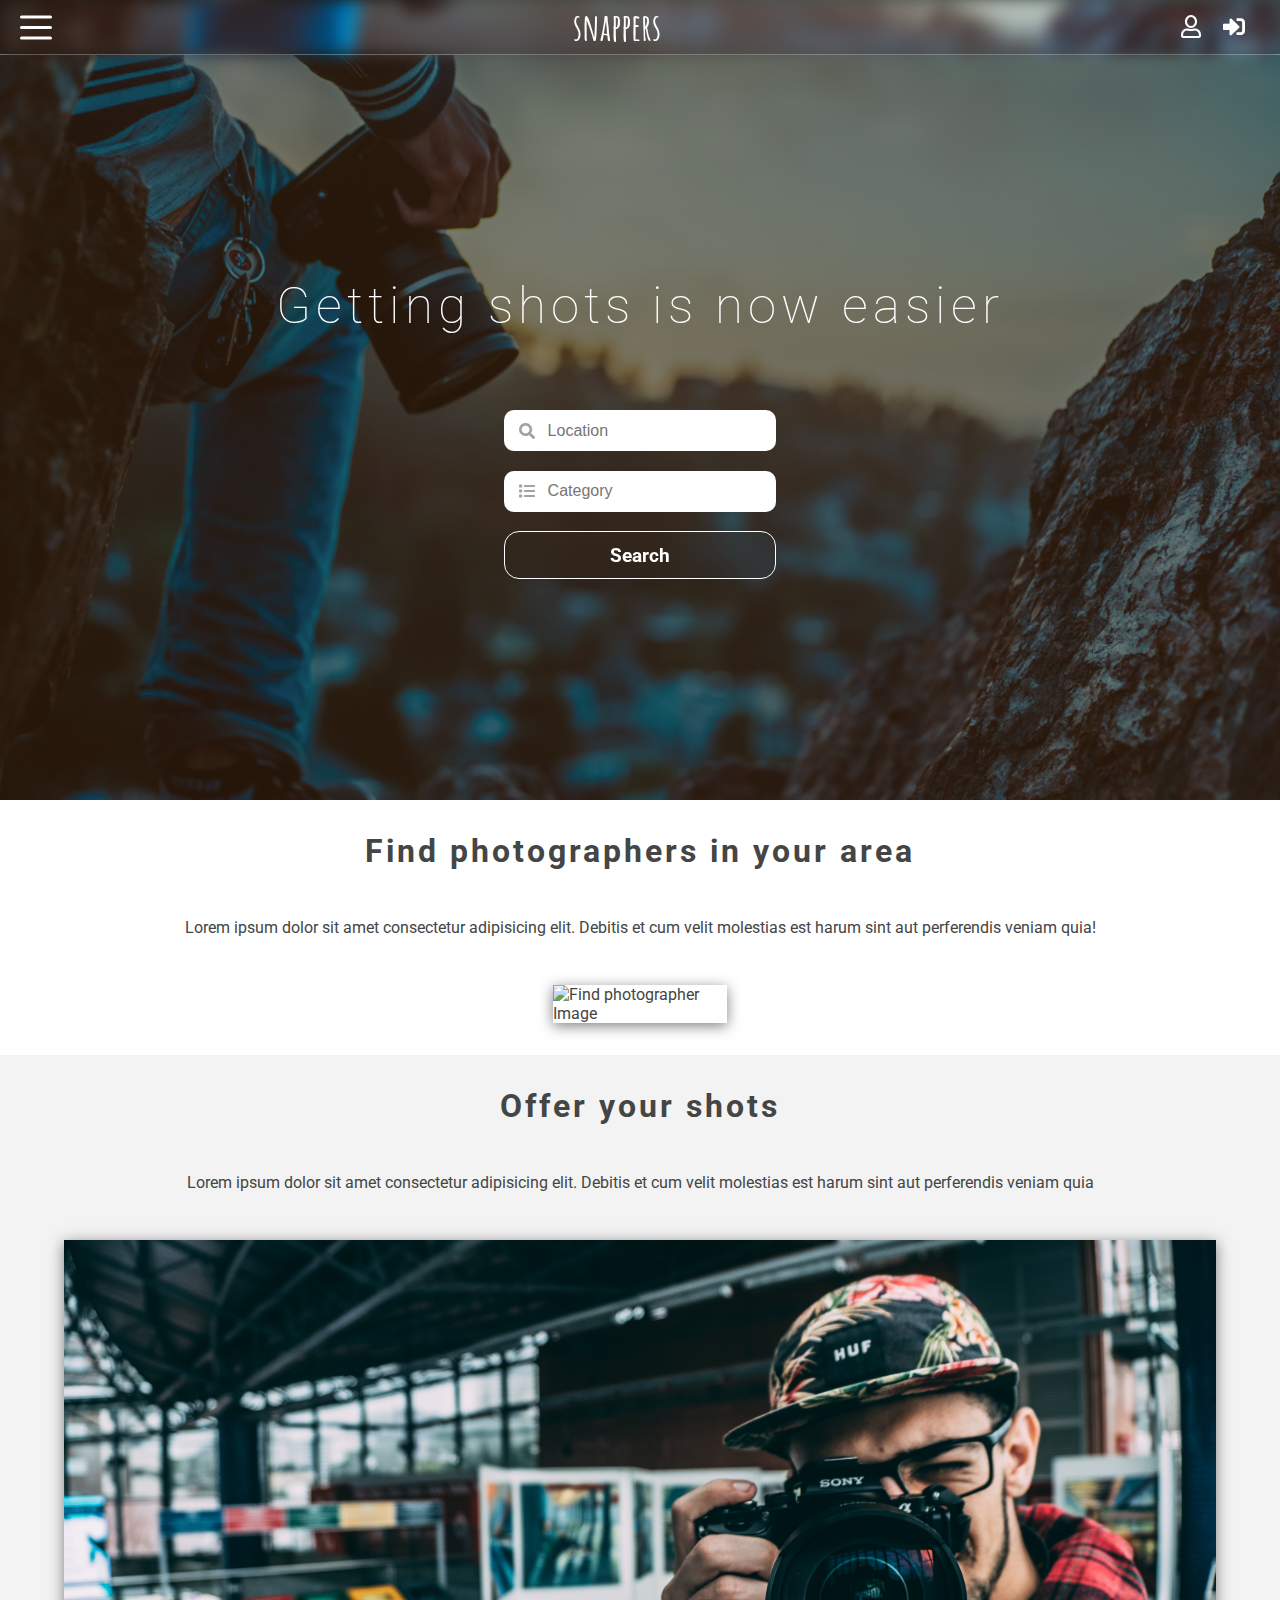
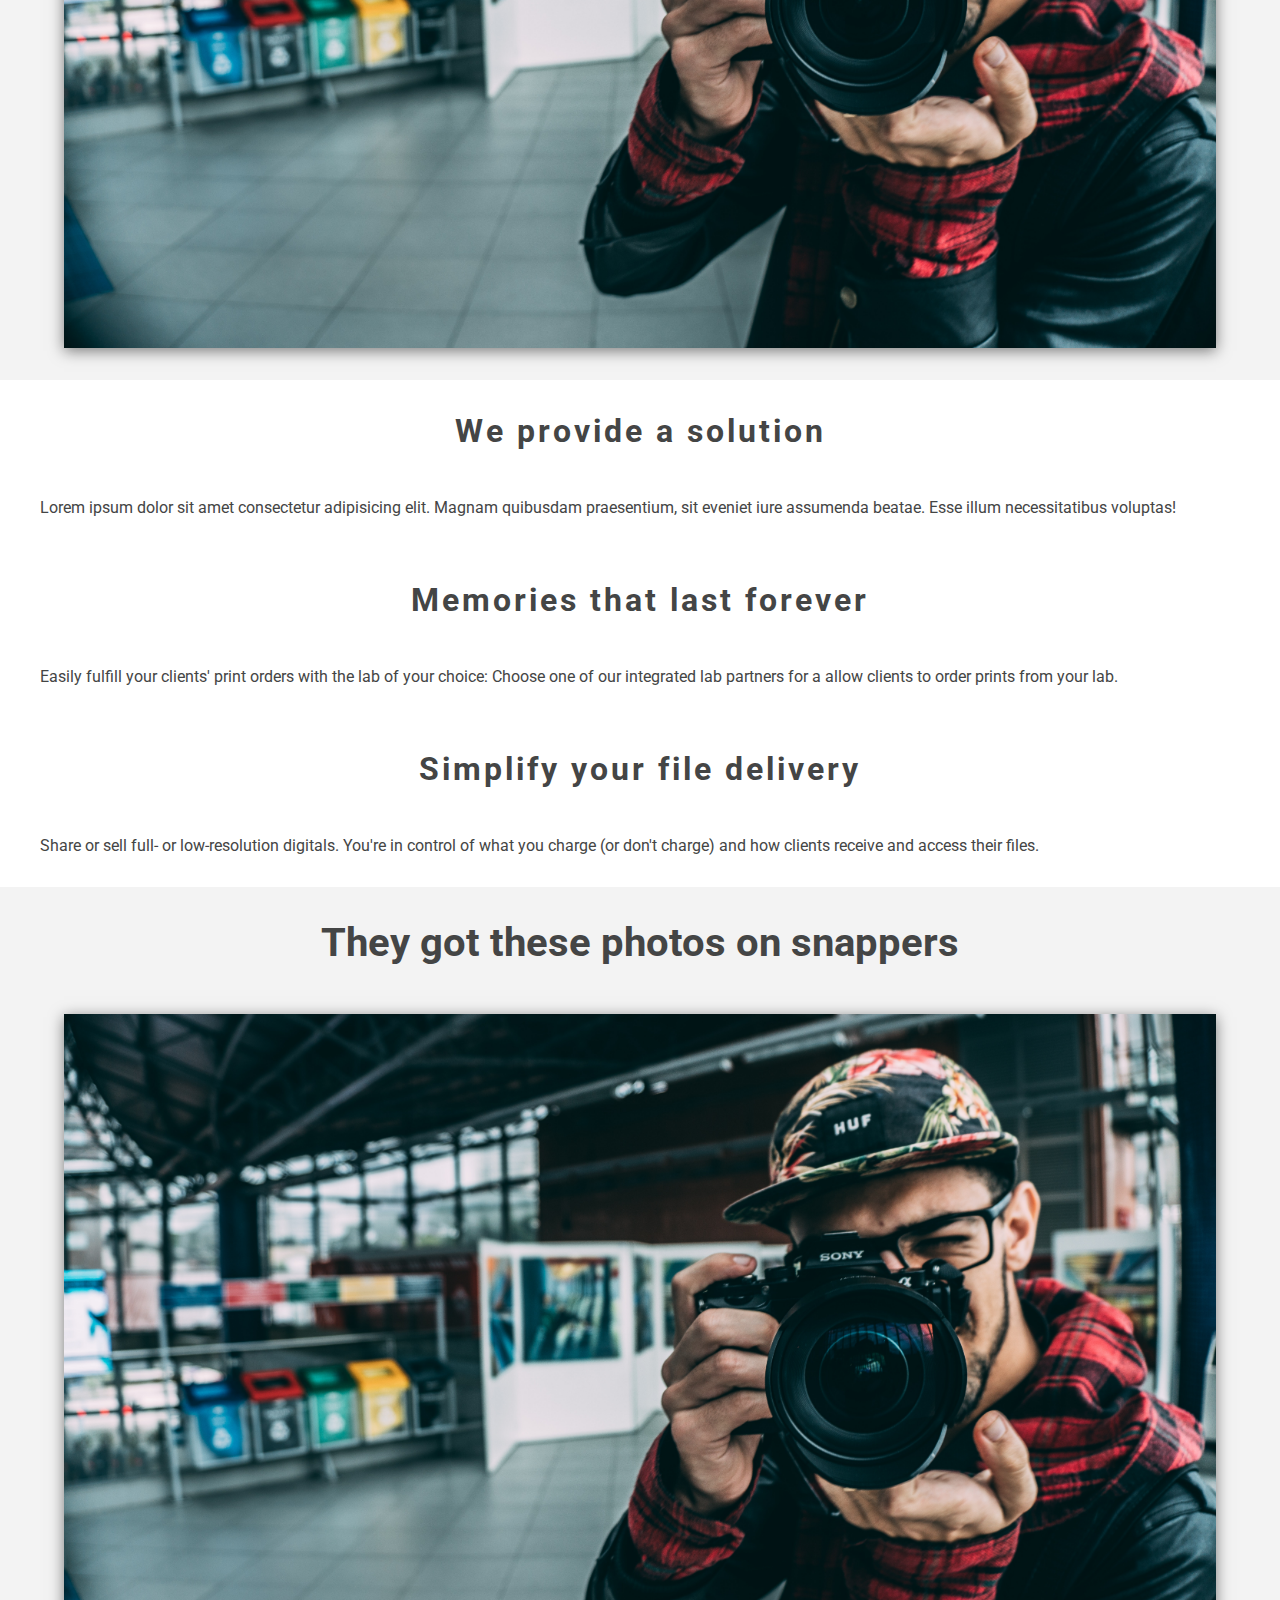
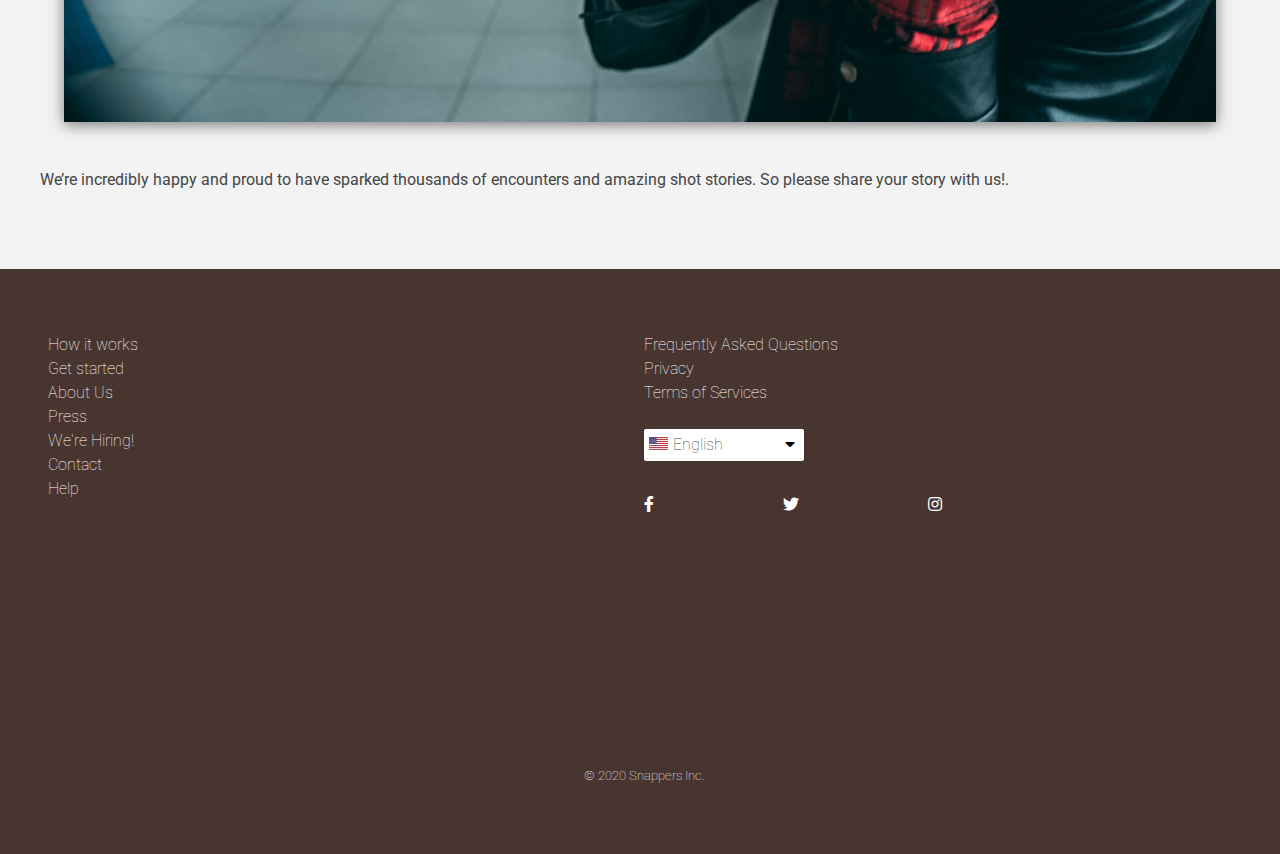
==== commit 7ae1f76c: "nav menu list icons" ====
--- a/index.html
+++ b/index.html
@@ -30,9 +30,9 @@
             <li class="open-nav-list li-contact"><a href="#">Contact</a></li>
           </ul>
           <div class="social-networks">
-            <div class="social-icons"><a href="#"><i class="fab fa-facebook-f"></i></a></div>
-            <div class="social-icons"><a href="#"><i class="fab fa-twitter"></i></a></div>
-            <div class="social-icons"><a href="#"><i class="fab fa-instagram"></i></a></div>
+            <a class="social-icons" href="#"><i class="fab fa-facebook-f"></i></a>
+            <a class="social-icons" href="#"><i class="fab fa-twitter"></i></a>
+            <a class="social-icons" href="#"><i class="fab fa-instagram"></i></a>
           </div>
         </div>
         <div class="nav-logo">
@@ -66,14 +66,14 @@
         </div>
         <div class="search-box">
           <i class="fa fa-search"></i>
-          <input id="close-search" type="text" class="search-bar" placeholder="Find Snapers" oninput="typeButton()" />
+          <input id="close-search" type="text" class="search-bar" placeholder="Location" oninput="typeButton()" />
           <div id="close-icon-search" class="close-icon-search">
             <i  class="fas fa-times"></i>
           </div>
         </div>
         <div class="search-box">
-          <i class="fas fa-map-marker-alt"></i>
-          <input id="close-search-location" type="text" class="search-bar" placeholder="Location" oninput="typeButton2()"/>
+          <i class="fas fa-list"></i>
+          <input id="close-search-location" type="text" class="search-bar" placeholder="Category" oninput="typeButton2()"/>
           <div id="close-icon-location" class="close-icon-location" >
             <i  class="fas fa-times"></i>
           </div>
@@ -204,13 +204,13 @@
               </li>
               <li class="lang-list">
                 <div class="flag">
-                  <img src="./images/Languages/EnglishUSA.png" alt="EEUU flag" />
+                  <img src="./images/Languages/PortugueseBrazil.png" alt="EEUU flag" />
                 </div>
                 <div class="dropdown-item" href="#">Portuguese</div>
               </li>
               <li class="lang-list">
                 <div class="flag">
-                  <img src="./images/Languages/EnglishUSA.png" alt="EEUU flag" />
+                  <img src="./images/Languages/SpanishSpain.png" alt="EEUU flag" />
                 </div>
                 <div class="dropdown-item" href="#">Spanish</div>
               </li>
--- a/styles.css
+++ b/styles.css
@@ -95,15 +95,14 @@
 
 img {
   width: 100vw;
-  /* margin-top: 1rem; */
 }
 
 /* Header */
 
 .header {
   width: 100%;
-  height: 100vh;
-  min-height: 812px;
+  height: 50vh;
+  min-height: 800px;
   background: linear-gradient(
       0deg,
       rgba(31, 19, 1, 0.5) 0%,
@@ -114,6 +113,8 @@
   color: var(--header-font-color);
 }
 
+/* Navigation bar */
+
 .navbar {
   width: 100%;
   display: flex;
@@ -176,6 +177,32 @@
   transform: translateY(0.65rem);
 }
 
+.nav-logo {
+  font-family: var(--logo-font-style), sans-serif;
+  font-size: 2.3em;
+  font-weight: 550;
+  color: var(--header-font-color);
+  margin: 0;
+  padding: 0;
+}
+
+.nav-list {
+  display: none;
+}
+
+.nav-list-mobile ul {
+  display: flex;
+  justify-content: space-between;
+  width: 4rem;
+  margin-right: 15px;
+}
+
+.nav-list-mobile i {
+  font-size: 1.4em;
+}
+
+/* Navigation Menu */
+
 .nav-menu {
   width: 60%;
   height: 100vh;
@@ -186,7 +213,7 @@
   display: flex;
   flex-direction: column;
   align-items: center;
-  text-align: center;
+  /* text-align: center; */
   z-index: 99;
   color: var(--main-font-color);
   border-right: 2px solid rgba(0, 0, 0, 0.2);
@@ -203,56 +230,27 @@
   padding: 3rem 0;
 }
 
-.social-networks {
-  margin-top: 2rem;
-  width: 50%;
-  display: flex;
-  justify-content: space-between;
-}
-.social-icons {
-  display: flex;
-  justify-content: center;
-  align-items: center;
-  width: 2.5em;
-  height: 2.5em;
-  border-radius: 50%;
-  background-color: rgba(226, 226, 226, 1);
-  position: relative;
-}
-.social-icons:hover {
-  background-color: rgba(200, 200, 200, 0.8);
-}
-header .social-networks a i {
-  color: black;
-  opacity: 0.7;
-  /* margin-top: 1.5rem; */
-  display: flex;
-  padding: 0 2rem;
-  justify-content: center;
-}
-
-.nav-menu div i {
-  font-size: 1.5rem;
-  z-index: 100;
-  opacity: 0.7;
-}
-
 .nav-menu .nav-logo {
   color: var(--main-font-color);
   opacity: 0.7;
   font-weight: 800;
   padding: 0 13vw;
 }
+
 .nav-menu ul {
   width: 100%;
   display: flex;
   flex-direction: column;
-  align-items: center;
+  /* align-items: center; */
+  /* background-color: coral; */
 }
 .nav-menu li {
   padding: 0.6rem 0;
-  width: 100%;
+  /* width: 100%; */
   border-top: 1px solid rgba(70, 69, 69, 0.2);
+}
+.nav-menu li:hover {
+  background-color: rgba(220, 220, 220, 0.4);
 }
 
 .li-contact {
@@ -263,39 +261,43 @@
   color: var(--main-font-color);
 }
 
-.nav-logo {
-  font-family: var(--logo-font-style), sans-serif;
-  font-size: 2.3em;
-  font-weight: 550;
-  color: var(--header-font-color);
-  margin: 0;
-  padding: 0;
-}
-
-.nav-list {
-  display: none;
-}
-
-.nav-list-mobile ul {
+.social-networks {
+  margin-top: 2rem;
+  width: 50%;
   display: flex;
   justify-content: space-between;
-  width: 4rem;
-  margin-right: 15px;
-}
-
-.nav-list-mobile i {
-  font-size: 1.4em;
-}
+}
+.social-icons {
+  display: flex;
+  justify-content: center;
+  align-items: center;
+  width: 2.5em;
+  height: 2.5em;
+  border-radius: 50%;
+  background-color: rgba(235, 235, 235, 1);
+}
+
+.social-icons:hover {
+  background-color: rgba(200, 200, 200, 0.8);
+}
+
+.nav-menu div i {
+  color: black;
+  font-size: 1.5rem;
+  z-index: 100;
+  opacity: 0.7;
+}
+
+/* Banner */
 
 .banner {
-  height: 100vh;
+  height: 100%;
   width: 100%;
   display: flex;
   flex-direction: column;
   justify-content: center;
   align-items: center;
   text-align: center;
-  /* margin-top: calc(4rem + 15vh); */
   padding: 0 6rem;
 }
 
@@ -315,14 +317,14 @@
   background-color: var(--header-font-color);
   align-items: center;
   margin: 0.6rem 0;
-  border-radius: 15px;
+  border-radius: 10px;
 }
 
 .banner input {
   background-color: var(--header-font-color);
   border: none;
   height: 2rem;
-  width: 11.5rem;
+  width: 68%;
   font-size: 1rem;
 }
 
@@ -332,15 +334,15 @@
 
 .search-box i {
   color: var(--main-font-color);
+  width: 5%;
   opacity: 0.5;
   margin: 0 15px;
-  font-size: 1.1rem;
+  font-size: 1rem;
 }
 
 .close-icon-search,
 .close-icon-location {
   display: none;
-  font-size: 1.1rem;
 }
 
 .show {
@@ -363,6 +365,10 @@
   cursor: pointer;
 }
 
+.search-button:hover {
+  background-color: rgba(110, 108, 108, 0.3);
+}
+
 /* Find Snappers/Users */
 
 .find-content img,
@@ -415,6 +421,10 @@
   flex-direction: column;
 }
 
+.footer-col a:hover {
+  text-decoration: underline;
+}
+
 .register-company {
   font-size: 0.8rem;
   display: flex;
@@ -490,14 +500,6 @@
 
 /* HOVER EFFECTS */
 
-.search-button:hover {
-  background-color: rgba(110, 108, 108, 0.3);
-}
-
-.nav-menu ul li:hover {
-  background-color: rgba(220, 220, 220, 0.4);
-}
-
 /* .ham-menu:hover .center-line {
   background-color: #292929;
   box-shadow: none;
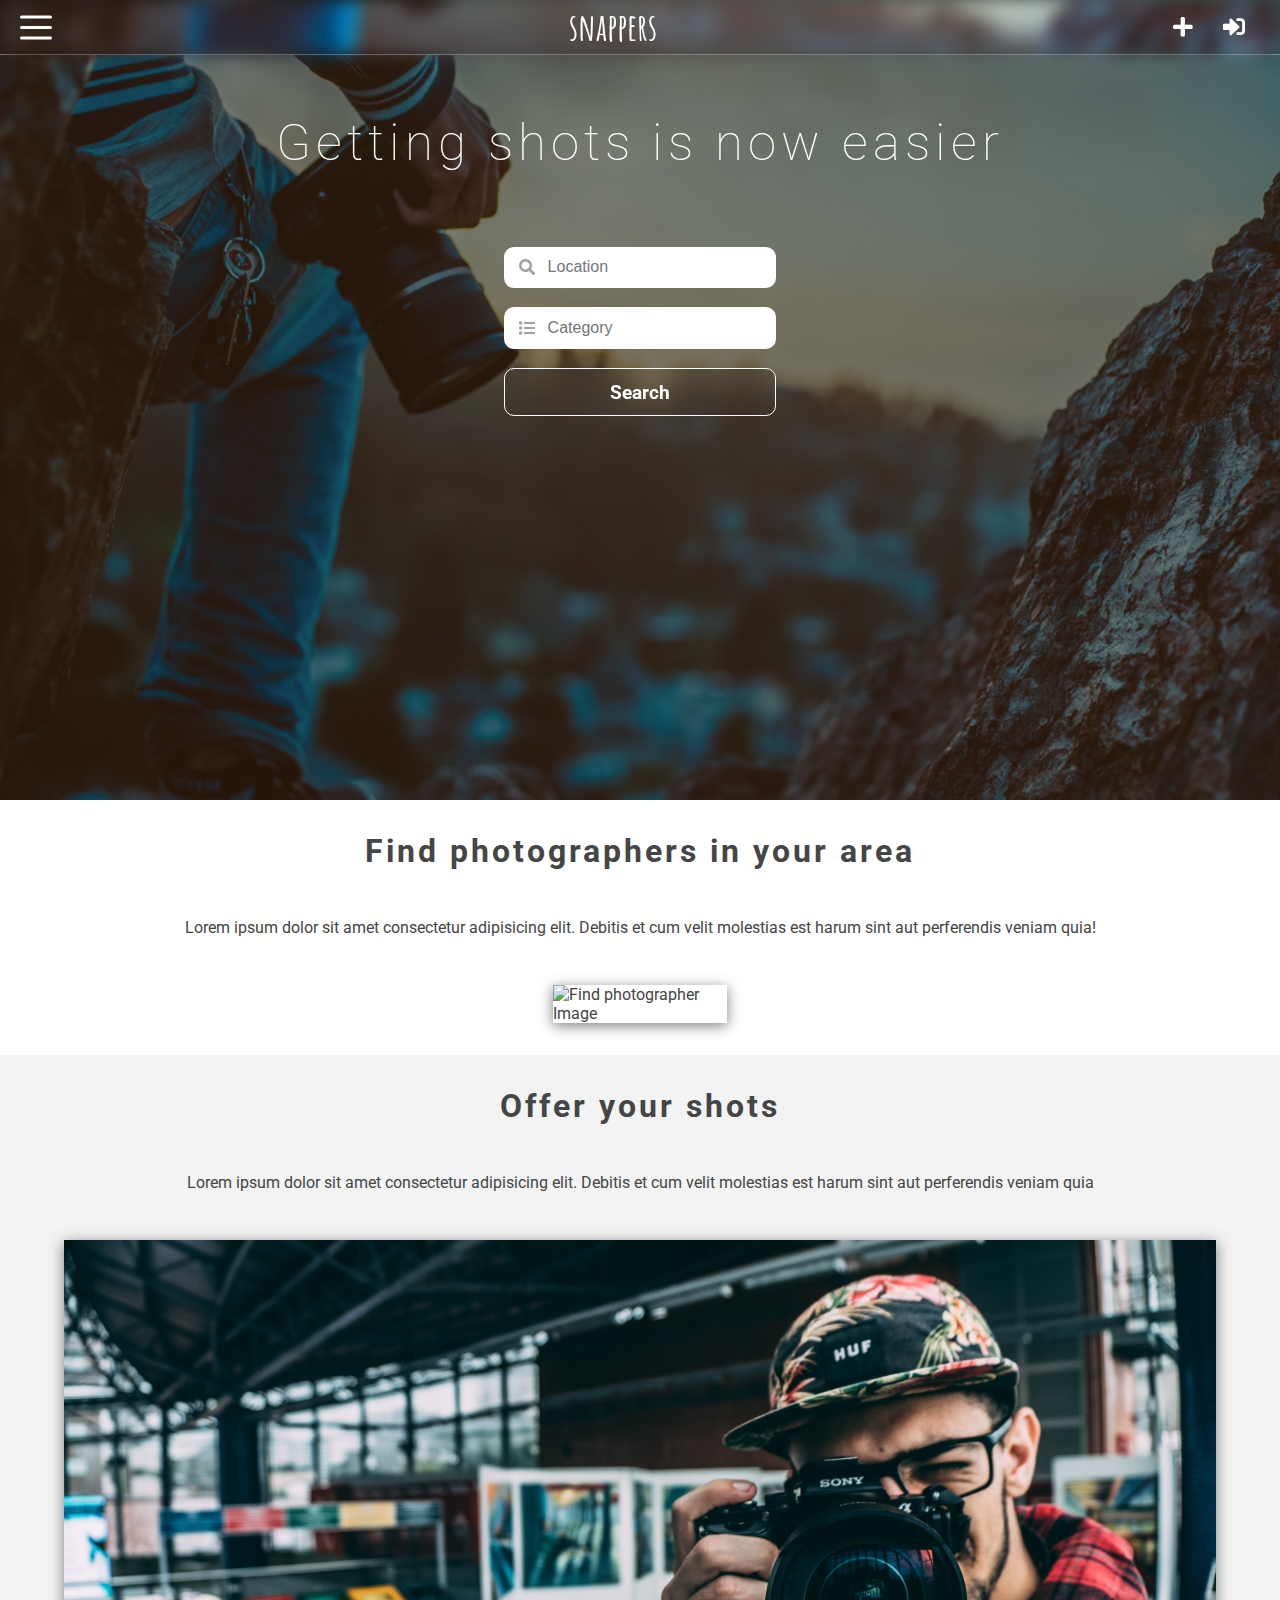
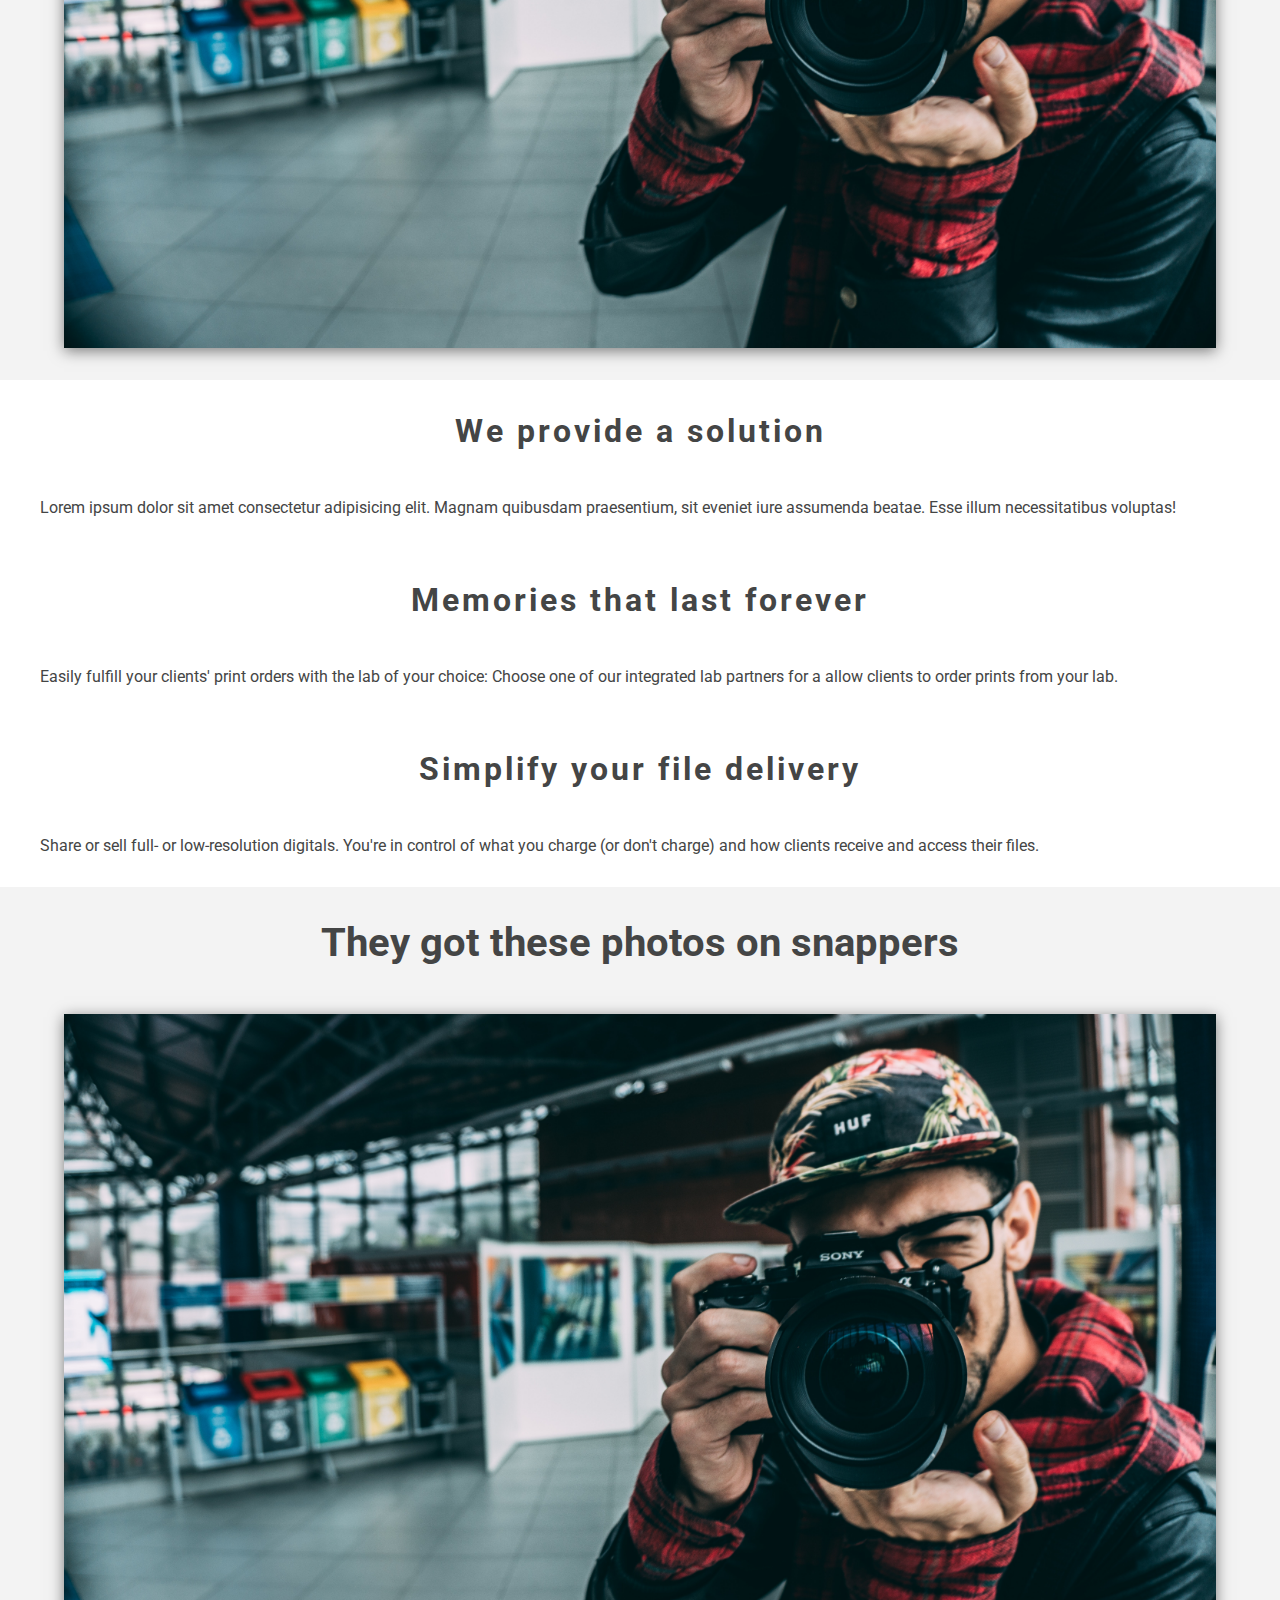
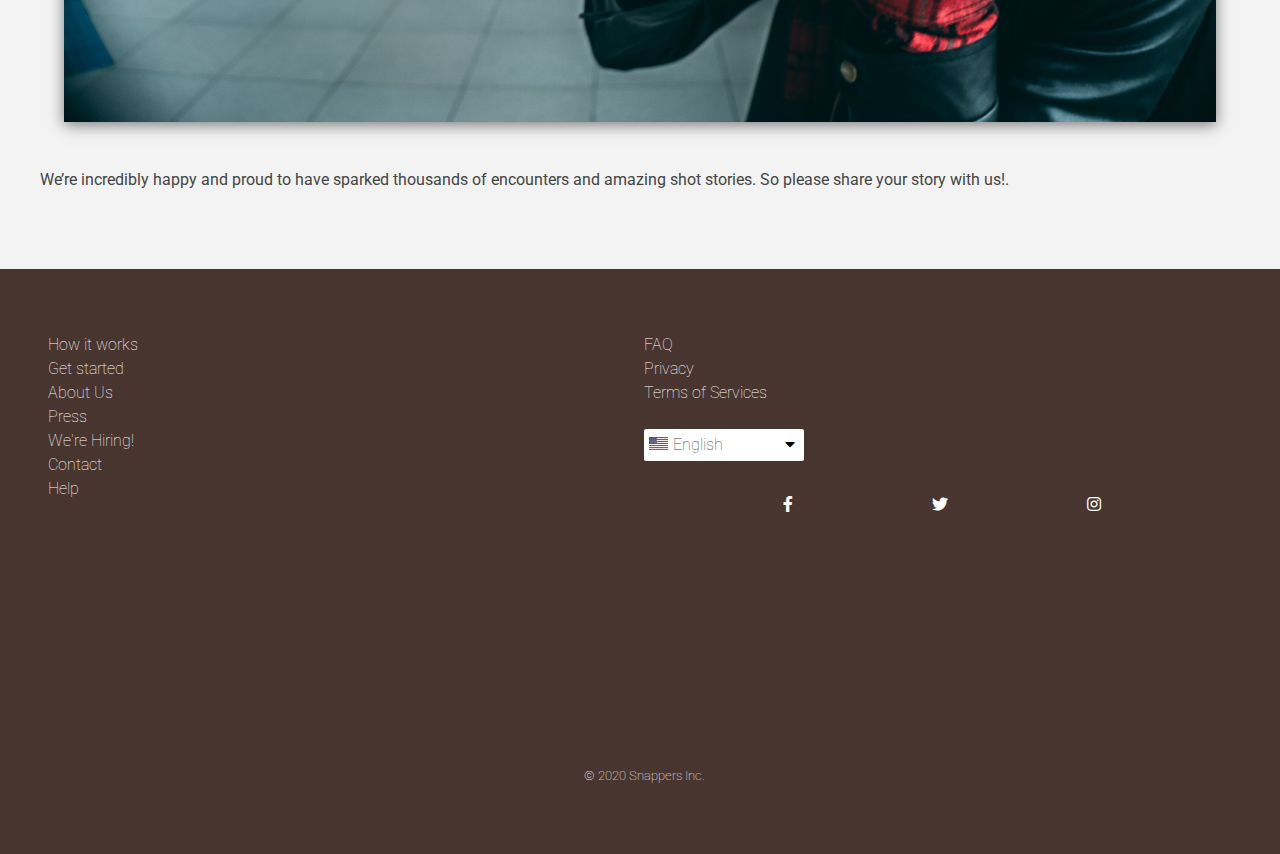
==== commit f240df1a: "icons nav-menu" ====
--- a/index.html
+++ b/index.html
@@ -23,11 +23,38 @@
             <i class="fas fa-times close"></i>
           </div>
           <ul>
-            <li class="open-nav-list"><a href="#">Home</a></li>
-            <li class="open-nav-list"><a href="#">How it works</a></li>
-            <li class="open-nav-list"><a href="#">Get Started</a></li>
-            <li class="open-nav-list"><a href="#">About</a></li>
-            <li class="open-nav-list li-contact"><a href="#">Contact</a></li>
+            <li >
+              <div class="nav-menu-list-icons"><i class="fas fa-home"></i></div>
+              <a href="#">Home</a>
+            </li>
+            <li>
+              <div class="nav-menu-list-icons"><i class="fa fa-search"></i></div>
+              <a href="#">Search</a>
+            </li>
+            <li >
+              <div class="nav-menu-list-icons"><i class="fas fa-plus"></i></div>
+              <a href="#">Publish</a>
+            </li>
+            <li >
+              <div class="nav-menu-list-icons"><i class="fas fa-camera"></i></div>
+              <a href="#">How it Works</a>
+            </li>
+            <li >
+              <div class="nav-menu-list-icons"><i class="fas fa-list"></i></div>
+              <a href="#">Categories</a>
+            </li>
+            <li>
+              <div class="nav-menu-list-icons"><i class="fas fa-info"></i></div>
+              <a href="#">About</a>
+          </li>
+            <li>
+              <div class="nav-menu-list-icons"><i class="far fa-address-book"></i></div>
+              <a href="#">Contact</a>
+            </li>
+            <li>
+              <div class="nav-menu-list-icons"><i class="fas fa-sign-in-alt"></i></div>
+              <a href="#">Sign in</a>
+            </li>
           </ul>
           <div class="social-networks">
             <a class="social-icons" href="#"><i class="fab fa-facebook-f"></i></a>
@@ -48,7 +75,7 @@
         <div class="nav-list-mobile">
           <ul>
             <li>
-              <a href="#"><i class="far fa-user"></i></a>
+              <a href="#"><i class="fas fa-plus"></i></a>
             </li>
             <li>
               <a href="#"><i class="fas fa-sign-in-alt"></i></a>
@@ -167,21 +194,21 @@
     </main>
     <footer class="footer">
       <div class="footer-content">
+        <ul class="footer-col">
+          <li><a href="#" class="">How it works</a></li>
+          <li><a href="#" class="">Get started</a></li>
+          <li><a href="#" class="">About Us</a></li>
+          <li><a href="#" class="">Press</a></li>
+          <li><a href="#" class="">We're Hiring!</a></li>
+          <li><a href="#" class="">Contact</a></li>
+          <li><a href="#" class="">Help</a></li>
+        </ul>
         <div class="footer-col">
-          <a href="#" class="">How it works</a>
-          <a href="#" class="">Get started</a>
-          <a href="#" class="">About Us</a>
-          <a href="#" class="">Press</a>
-          <a href="#" class="">We're Hiring!</a>
-          <a href="#" class="">Contact</a>
-          <a href="#" class="">Help</a>
-        </div>
-        <div class="footer-col">
-          <a href="#" class="">Frequently Asked Questions</a>
-          <a href="#" class="">Privacy</a>
-          <a href="#" class=""
+          <div><a href="#" class="">FAQ</a></div>
+          <div><a href="#" class="">Privacy</a></div>
+          <div><a href="#" class=""
             >Terms of Services</i
-          ></a>
+          ></a></div>
           
           <div class="lang-button" onclick="Lang()" onclick="closeLang()">
             <div class="flag">
--- a/styles.css
+++ b/styles.css
@@ -193,7 +193,7 @@
 .nav-list-mobile ul {
   display: flex;
   justify-content: space-between;
-  width: 4rem;
+  width: 4.5rem;
   margin-right: 15px;
 }
 
@@ -245,27 +245,40 @@
   /* background-color: coral; */
 }
 .nav-menu li {
-  padding: 0.6rem 0;
+  display: flex;
+  padding: 0.6rem 1.5rem;
+  cursor: pointer;
   /* width: 100%; */
-  border-top: 1px solid rgba(70, 69, 69, 0.2);
+  /* border-top: 1px solid rgba(70, 69, 69, 0.2); */
 }
 .nav-menu li:hover {
   background-color: rgba(220, 220, 220, 0.4);
 }
 
-.li-contact {
+/* .li-contact {
   border-bottom: 1px solid rgba(70, 69, 69, 0.2);
-}
-
+} */
+.nav-menu ul li div {
+  width: 2rem;
+  display: flex;
+  justify-content: center;
+  align-items: center;
+}
+.nav-menu ul li div i {
+  font-size: 1.2rem;
+  color: black;
+  opacity: 0.6;
+}
 .nav-menu ul li a {
+  padding: 0 1rem;
   color: var(--main-font-color);
 }
 
 .social-networks {
   margin-top: 2rem;
-  width: 50%;
-  display: flex;
-  justify-content: space-between;
+  width: 100%;
+  display: flex;
+  justify-content: space-evenly;
 }
 .social-icons {
   display: flex;
@@ -281,11 +294,16 @@
   background-color: rgba(200, 200, 200, 0.8);
 }
 
-.nav-menu div i {
+.nav-menu i {
   color: black;
   font-size: 1.5rem;
   z-index: 100;
-  opacity: 0.7;
+  opacity: 0.6;
+}
+
+.ham-menu i {
+  font-size: 1.1rem;
+  opacity: 0.5;
 }
 
 /* Banner */
@@ -295,7 +313,7 @@
   width: 100%;
   display: flex;
   flex-direction: column;
-  justify-content: center;
+  justify-content: flex-start;
   align-items: center;
   text-align: center;
   padding: 0 6rem;
@@ -303,7 +321,7 @@
 
 .banner-text {
   color: var(--header-font-color);
-  padding: 4rem 0;
+  margin: 7rem 0 4rem;
 }
 
 .search-type {
@@ -360,7 +378,7 @@
   font-weight: bold;
   margin: 0.6rem 0;
   border: 1px solid white;
-  border-radius: 15px;
+  border-radius: 10px;
   backdrop-filter: blur(15px);
   cursor: pointer;
 }
@@ -498,8 +516,6 @@
 
 /* MEDIA QUERIES */
 
-/* HOVER EFFECTS */
-
 /* .ham-menu:hover .center-line {
   background-color: #292929;
   box-shadow: none;
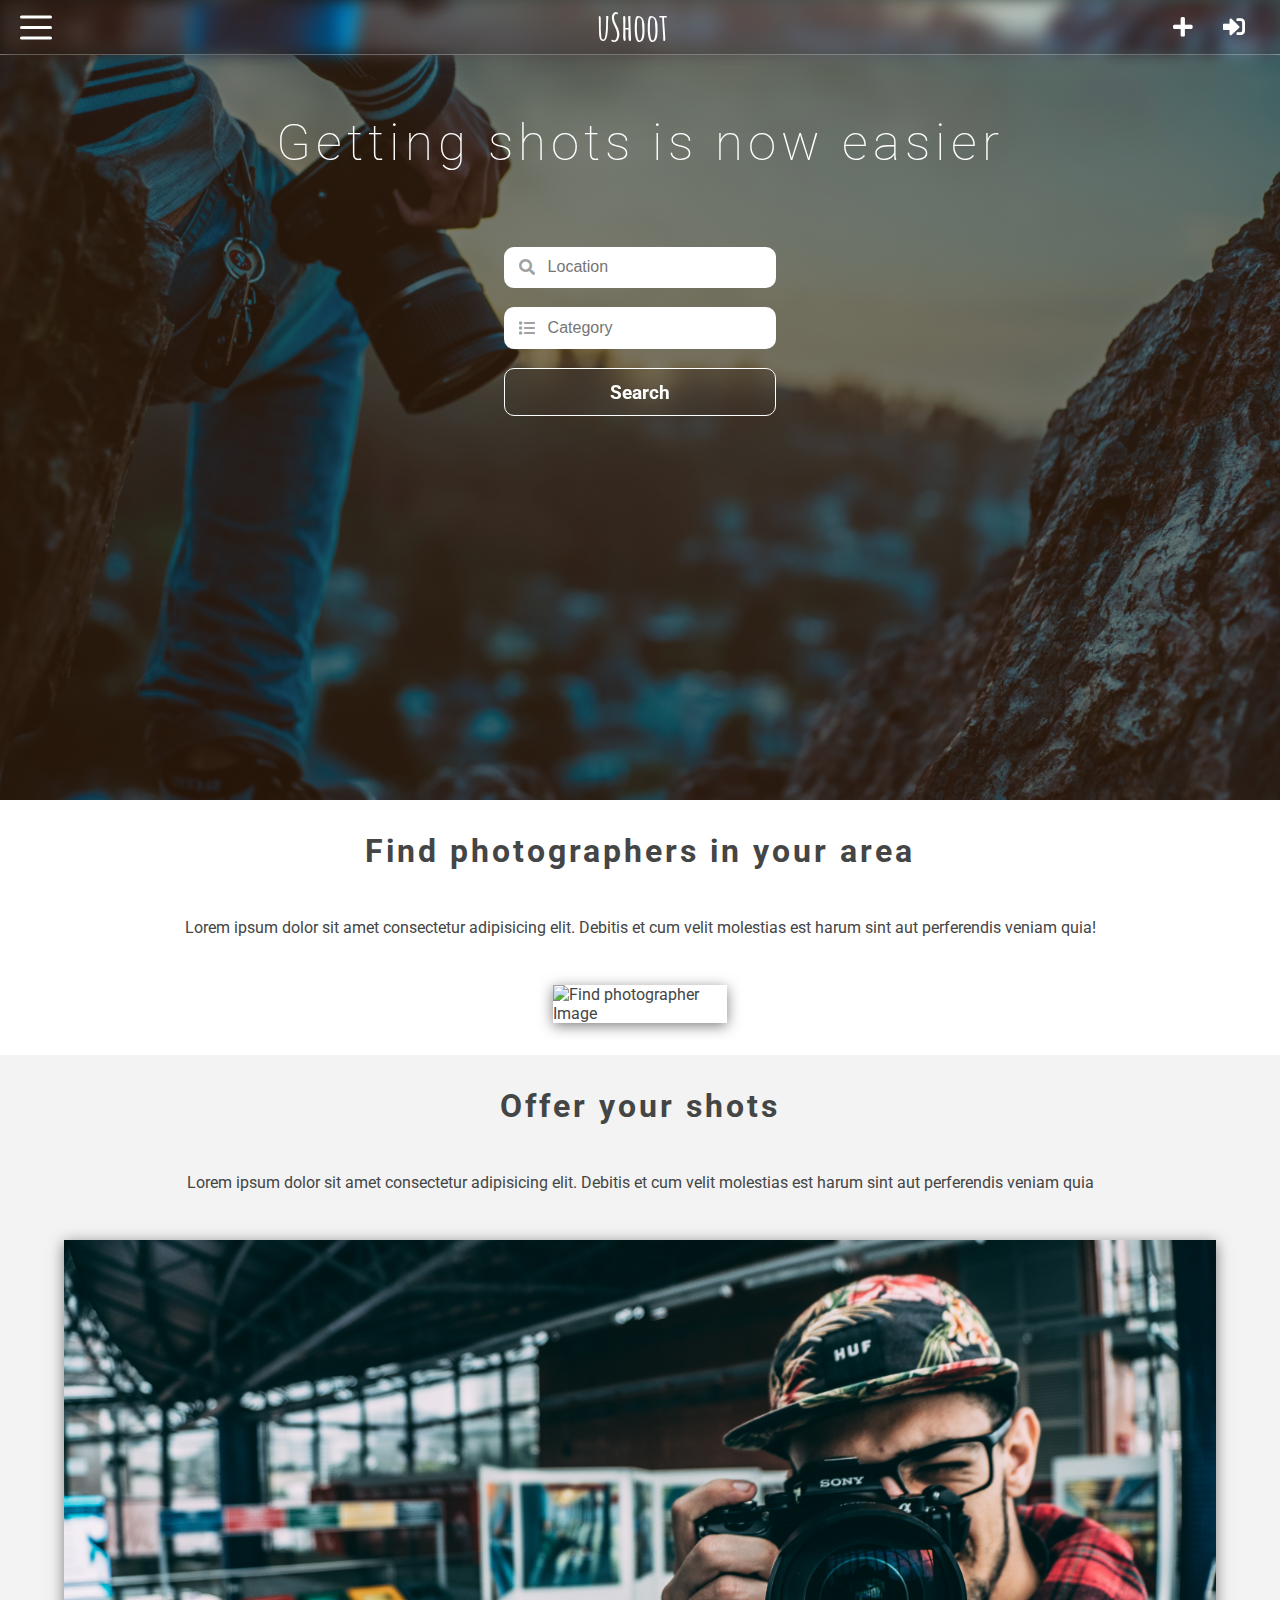
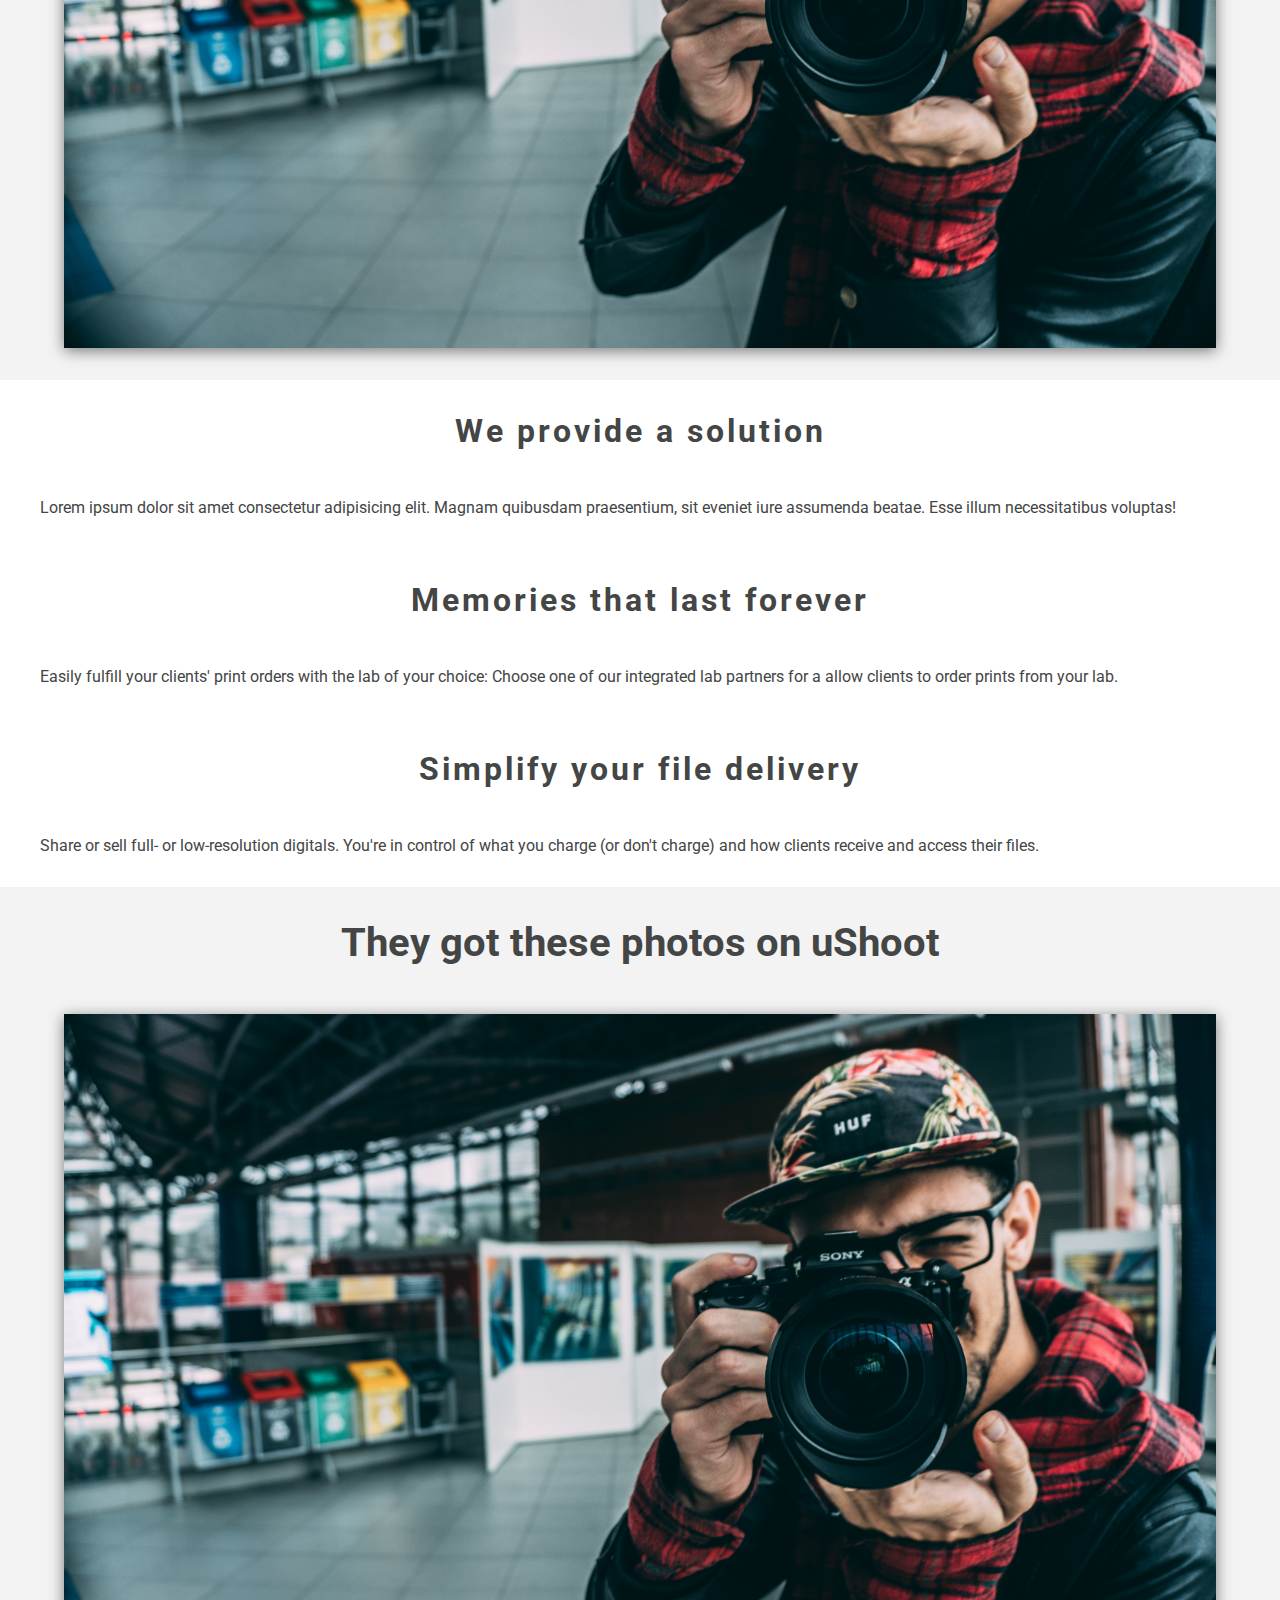
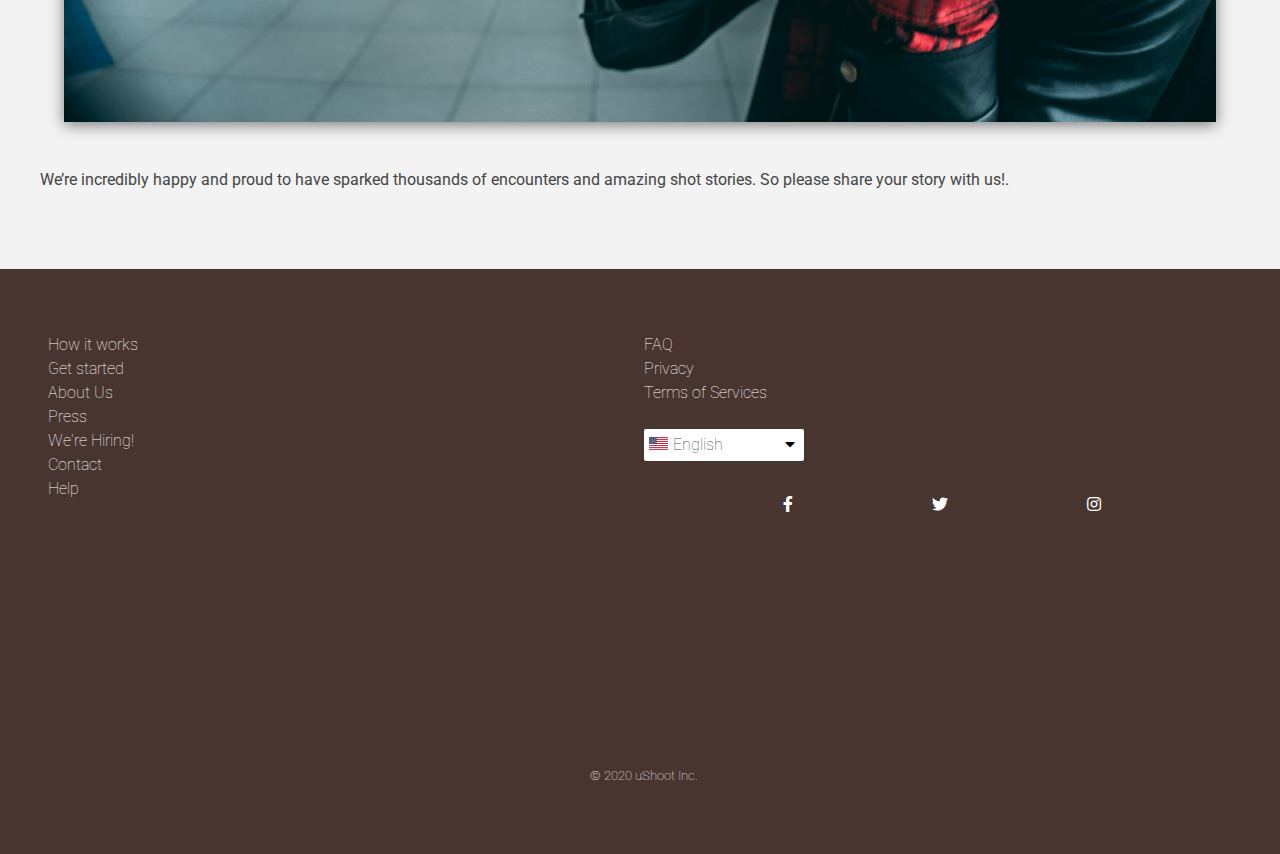
==== commit 9cda75f4: "update" ====
--- a/index.html
+++ b/index.html
@@ -3,8 +3,8 @@
   <head>
     <meta charset="UTF-8" />
     <meta name="viewport" content="width=device-width, initial-scale=1.0" />
-    <title>Snappers</title>
-    <link rel="icon" href="./images/LogoSnappers.png">
+    <title>uShoot</title>
+    <link rel="icon" href="./Logo/LogoIcon.png">
     <link rel="stylesheet" href="./styles.css" />
     <link
       rel="stylesheet"
@@ -19,7 +19,7 @@
         </div>
         <div id="nav-menuu" class="nav-menu">
           <div class="ham-menu close" onclick="closeNav()">
-            <p class="nav-logo">snappers</p>
+            <p class="nav-logo">uShoot</p>
             <i class="fas fa-times close"></i>
           </div>
           <ul>
@@ -63,7 +63,7 @@
           </div>
         </div>
         <div class="nav-logo">
-          <a href="./index.html">snappers</a>
+          <a href="./index.html">uShoot</a>
         </div>
         <div class="nav-list">
           <ul>
@@ -180,7 +180,7 @@
       </section>
       <section class="photo-exp">
         <div class="banner-exp">
-          <h3 class="banner-exp tittle">They got these photos on snappers</h3>
+          <h3 class="banner-exp tittle">They got these photos on uShoot</h3>
           <div class="offer-content find">
             <img src="./images/Banner.jpg" alt="Offer photography Image" width="300px" />
           </div>
@@ -252,7 +252,7 @@
         </div>
       </div>
       <div class="register-company">
-        <p>© 2020 Snappers Inc.</p>
+        <p>© 2020 uShoot Inc.</p>
       </div>
     </footer>
     <script type="text/javascript" src="./main.js">
--- a/styles.css
+++ b/styles.css
@@ -30,6 +30,8 @@
 
   --main-font-style: "Roboto";
   --logo-font-style: "Amatic SC";
+
+  --brand-color: #724747;
 }
 
 /* TYPOGRAPHY */
@@ -145,12 +147,11 @@
 }
 
 .ham-menu {
-  width: 2rem;
+  width: 4.5rem;
   height: 2rem;
   display: flex;
-  justify-content: center;
-  align-items: center;
-  position: relative;
+  justify-content: flex-start;
+  align-items: center;
   cursor: pointer;
 }
 .center-line {
@@ -213,7 +214,6 @@
   display: flex;
   flex-direction: column;
   align-items: center;
-  /* text-align: center; */
   z-index: 99;
   color: var(--main-font-color);
   border-right: 2px solid rgba(0, 0, 0, 0.2);
@@ -229,12 +229,16 @@
 .close {
   padding: 3rem 0;
 }
+.ham-menu .close {
+  display: flex;
+  justify-content: flex-start;
+}
 
 .nav-menu .nav-logo {
   color: var(--main-font-color);
   opacity: 0.7;
   font-weight: 800;
-  padding: 0 13vw;
+  margin-right: 15vw;
 }
 
 .nav-menu ul {
